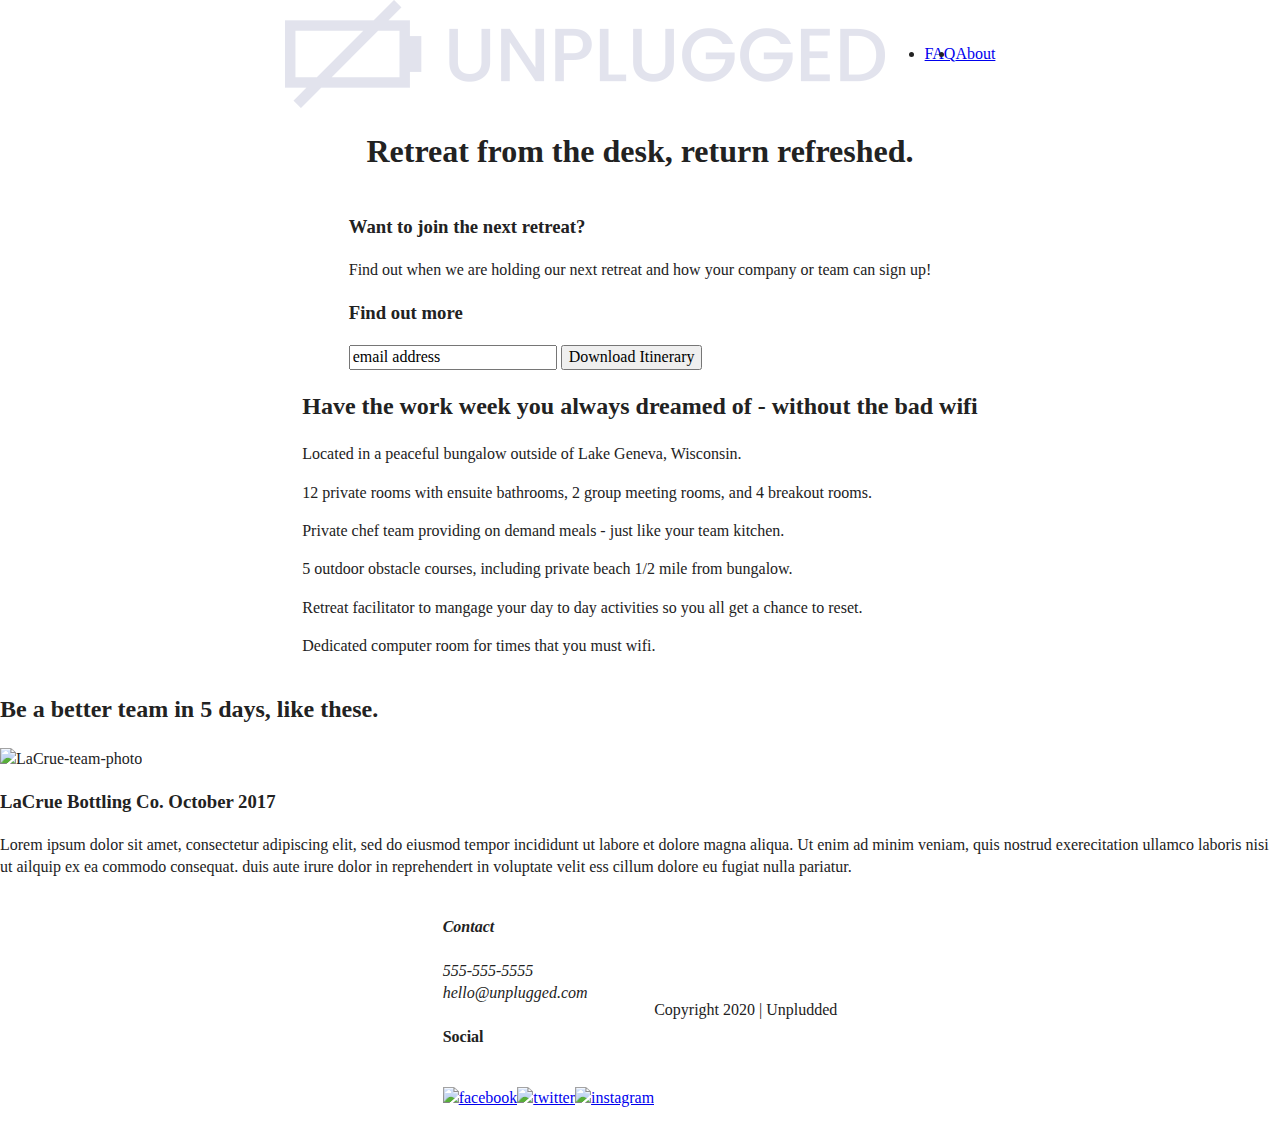
==== index.html @ 5feec51d "Added css layout for flexbox to all pages" ====
<!doctype html>
<html class="no-js" lang="">

<head>
  <meta charset="utf-8">
  <title>Unplugged</title>
  <meta name="description" content="">
  <meta name="viewport" content="width=device-width, initial-scale=1">

  <link rel="manifest" href="../site.webmanifest">
  <link rel="apple-touch-icon" href="../icon.png">
  <!-- Place favicon.ico in the root directory -->

  <link rel="stylesheet" href="./css/normalize.css">
  <link rel="stylesheet" href="./css/main.css">

  <meta name="theme-color" content="#fafafa">
</head>

<body>
  <!--[if IE]>
    <p class="browserupgrade">You are using an <strong>outdated</strong> browser. Please <a href="https://browsehappy.com/">upgrade your browser</a> to improve your experience and security.</p>
  <![endif]-->

  <!-- Add your site or application content here -->
  <script src="../js/vendor/modernizr-3.8.0.min.js"></script>
  <script src="https://code.jquery.com/jquery-3.4.1.min.js" integrity="sha256-CSXorXvZcTkaix6Yvo6HppcZGetbYMGWSFlBw8HfCJo=" crossorigin="anonymous"></script>
  <script>window.jQuery || document.write('<script src="../js/vendor/jquery-3.4.1.min.js"><\/script>')</script>
  <script src="../js/plugins.js"></script>
  <script src="../js/main.js"></script>

  <header>
    <div class="content-wrapper">
      <a href="#">
        <img src="./img/unpluggedlogo.png" alt="unplugged logo">
      </a>
      <div class="header-divider"></div>
      <nav>
        <ul>
          <li><a href="faq/index.html" target="_blank">FAQ</a></li>
          <li><a href="about/index.html" target="_blank">About</a></li>
        </ul>
      </nav>
    </div>
  </header>

  <main>
    <section class="hero-area">
      <div class="content-wrapper">
      <h1> Retreat from the desk, return refreshed.<h1>
      </div>
    </section>

    <aside>
      <div class="content-wrapper">
        <div class="form-description">
          <h3>Want to join the next retreat?</h3>
            <p>Find out when we are holding our next retreat and how your company or team can sign up!</p>
        </div>
        <div class="form">
          <h3>Find out more</h3>
          <input type="text" name="name" value="email address">
          <input type="button" value="Download Itinerary">
        </div>
      </div>
    </aside>

    <section class="features">
      <div class="content-wrapper">
        <h2>Have the work week you always dreamed of - without the bad wifi</h2>
        <div class="features-item">
          <article>
            <p class="fontawesome-icon"></p>
            <p class="features-item-description">Located in a peaceful bungalow outside of Lake Geneva, Wisconsin.</p>
          </article>
          <article>
            <p class="fontawesome-icon"></p>
            <p class="features-item-description">12 private rooms with ensuite bathrooms, 2 group meeting rooms, and 4 breakout rooms.</p>
          </article>
          <article>
            <p class="fontawesome-icon"></p>
            <p class="features-item-description">Private chef team providing on demand meals - just like your team kitchen.</p>
          </article>
          <article>
            <p class="fontawesome-icon"></p>
            <p class="features-item-description">5 outdoor obstacle courses, including private beach 1/2 mile from bungalow.</p>
          </article>
          <article>
            <p class="fontawesome-icon"></p>
            <p class="features-item-description">Retreat facilitator to mangage your day to day activities so you all get a chance to reset.</p>
          </article>
          <article>
            <p class="fontawesome-icon"></p>
            <p class="features-item-description">Dedicated computer room for times that you must wifi.</p>
          </article>
        </div>
      </div>
    </section>

    <section class="reviews">
      <div class="content-wrapper">
        <h2>Be a better team in 5 days, like these.</h2>
        <article>
          <div>
            <img src="" alt="LaCrue-team-photo"/>
            <h3>LaCrue Bottling Co. October 2017</h3>
              <p>Lorem ipsum dolor sit amet, consectetur adipiscing elit, sed do eiusmod tempor incididunt ut labore et dolore magna aliqua. Ut enim ad minim veniam, quis nostrud exerecitation ullamco laboris nisi ut ailquip ex ea commodo consequat. duis aute irure dolor in reprehendert in voluptate velit ess cillum dolore eu fugiat nulla pariatur.</p>
          </div>
        </article>
      </div>
    </section>
  </main> <!--mainwrapper -->

  <footer>
    <div class="content-wrapper">
        <div class="footer-content">
          <address class="contact">
            <h4>Contact</h4>
              <p>555-555-5555<br>
              hello@unplugged.com</p>
          </address>
            <div class="social">
              <h4>Social</h4>
                <div class="social-icons">
                    <p><a href="https://www.facebook.com/yoursite" target="_blank"><img src"" alt="facebook"/></a></p>
                    <p><a href="https://www.twitter.com/" target="_blank"><img src="" alt="twitter"/></a></p>
                    <p><a href="https://www.instagram.com/" target="_blank"><img src="" alt="instagram"/></a></p>
                </div>
            </div>
        </div> <!-- footer content ends -->
    </div> <!--footer content-wrapper ends-->

    <div class="copyright">
      <p>Copyright 2020 | Unpludded</p>
    </div>
  </footer>


  <!-- Google Analytics: change UA-XXXXX-Y to be your site's ID. -->
  <script>
    window.ga = function () { ga.q.push(arguments) }; ga.q = []; ga.l = +new Date;
    ga('create', 'UA-XXXXX-Y', 'auto'); ga('set','transport','beacon'); ga('send', 'pageview')
  </script>
  <script src="https://www.google-analytics.com/analytics.js" async></script>
</body>

</html>
---- css/main.css ----
/*! HTML5 Boilerplate v7.3.0 | MIT License | https://html5boilerplate.com/ */

/* main.css 2.0.0 | MIT License | https://github.com/h5bp/main.css#readme */
/*
 * What follows is the result of much research on cross-browser styling.
 * Credit left inline and big thanks to Nicolas Gallagher, Jonathan Neal,
 * Kroc Camen, and the H5BP dev community and team.
 */

/* ==========================================================================
   Base styles: opinionated defaults
   ========================================================================== */

html {
  color: #222;
  font-size: 1em;
  line-height: 1.4;
}

/*
 * Remove text-shadow in selection highlight:
 * https://twitter.com/miketaylr/status/12228805301
 *
 * Vendor-prefixed and regular ::selection selectors cannot be combined:
 * https://stackoverflow.com/a/16982510/7133471
 *
 * Customize the background color to match your design.
 */

::-moz-selection {
  background: #b3d4fc;
  text-shadow: none;
}

::selection {
  background: #b3d4fc;
  text-shadow: none;
}

/*
 * A better looking default horizontal rule
 */

hr {
  display: block;
  height: 1px;
  border: 0;
  border-top: 1px solid #ccc;
  margin: 1em 0;
  padding: 0;
}

/*
 * Remove the gap between audio, canvas, iframes,
 * images, videos and the bottom of their containers:
 * https://github.com/h5bp/html5-boilerplate/issues/440
 */

audio,
canvas,
iframe,
img,
svg,
video {
  vertical-align: middle;
}

/*
 * Remove default fieldset styles.
 */

fieldset {
  border: 0;
  margin: 0;
  padding: 0;
}

/*
 * Allow only vertical resizing of textareas.
 */

textarea {
  resize: vertical;
}

/* ==========================================================================
   Browser Upgrade Prompt
   ========================================================================== */

.browserupgrade {
  margin: 0.2em 0;
  background: #ccc;
  color: #000;
  padding: 0.2em 0;
}

/* ==========================================================================
   Author's custom styles
   ========================================================================== */
/* -------------------- Base Header - Footer Styles -------------------- */
header,
footer {
  display: flex;
  justify-content: center;
  align-items: center;
  flex-flow: row wrap;
}

header .content-wrapper {
  display: flex;
  justify-content: center;
  align-items: center;
  flex-flow: row wrap;
}

header nav {
  display: flex;
  justify-content: center;
  align-items: center;
  flex-flow: row wrap;
}

header nav ul {
  display: flex;
  justify-content: space-around;
}

footer .social-icons {
  display: flex;
  justify-content: space-around;
  align-items: center;
}

footer .social-icons p {
  display: flex;
  justify-content: center;
  align-items: center;
}

/* -------------------- Mobile - Main Styles -------------------- */

/* Hero Area */
.hero-area {
  display: flex;
  justify-content: center;
  flex-flow: row wrap;
}

/* Aside */
aside{
  display: flex;
  justify-content: center;
  align-items: center;
  flex-flow: row wrap;
}

/* Features */
.features {
  display: flex;
  justify-content: center;
  flex-flow: row wrap;
}

.features .fetures-item {
  display: flex;
  justify-content: center;
  align-items: center;
  flex-flow: row wrap;
}

/* Reviews */
.reviews {
  display: flex;
  justify-content: center;
  flex-flow: row wrap;
}

/*------------------ About Page ------------------*/
.mission {
  display: flex;
  justify-content: center;
  align-items: center;
  flex-flow: row wrap;
}

.contact-section {
  display: flex;
  justify-content: center;
  align-items: center;
  flex-flow: row wrap;
}

/*-------------------- FAQ ------------------------*/
.faq {
  display: flex;
  justify-content: center;
  align-items: center;
  flex-flow: row wrap;
}

.faq .content-wrapper{
  display: flex;
  justify-content: center;
  align-items: center;
  flex-flow: row wrap;
}


/* ==========================================================================
   Helper classes
   ========================================================================== */

/*
 * Hide visually and from screen readers
 */

.hidden {
  display: none !important;
}

/*
* Hide only visually, but have it available for screen readers:
* https://snook.ca/archives/html_and_css/hiding-content-for-accessibility
*
* 1. For long content, line feeds are not interpreted as spaces and small width
*    causes content to wrap 1 word per line:
*    https://medium.com/@jessebeach/beware-smushed-off-screen-accessible-text-5952a4c2cbfe
*/

.sr-only {
  border: 0;
  clip: rect(0, 0, 0, 0);
  height: 1px;
  margin: -1px;
  overflow: hidden;
  padding: 0;
  position: absolute;
  white-space: nowrap;
  width: 1px;
  /* 1 */
}

/*
* Extends the .sr-only class to allow the element
* to be focusable when navigated to via the keyboard:
* https://www.drupal.org/node/897638
*/

.sr-only.focusable:active,
.sr-only.focusable:focus {
  clip: auto;
  height: auto;
  margin: 0;
  overflow: visible;
  position: static;
  white-space: inherit;
  width: auto;
}

/*
* Hide visually and from screen readers, but maintain layout
*/

.invisible {
  visibility: hidden;
}

/*
* Clearfix: contain floats
*
* For modern browsers
* 1. The space content is one way to avoid an Opera bug when the
*    `contenteditable` attribute is included anywhere else in the document.
*    Otherwise it causes space to appear at the top and bottom of elements
*    that receive the `clearfix` class.
* 2. The use of `table` rather than `block` is only necessary if using
*    `:before` to contain the top-margins of child elements.
*/

.clearfix:before,
.clearfix:after {
  content: " ";
  /* 1 */
  display: table;
  /* 2 */
}

.clearfix:after {
  clear: both;
}

/* ==========================================================================
   EXAMPLE Media Queries for Responsive Design.
   These examples override the primary ('mobile first') styles.
   Modify as content requires.
   ========================================================================== */

@media only screen and (min-width: 35em) {
  /* Style adjustments for viewports that meet the condition */
}

@media print,
  (-webkit-min-device-pixel-ratio: 1.25),
  (min-resolution: 1.25dppx),
  (min-resolution: 120dpi) {
  /* Style adjustments for high resolution devices */
}

/* ==========================================================================
   Print styles.
   Inlined to avoid the additional HTTP request:
   https://www.phpied.com/delay-loading-your-print-css/
   ========================================================================== */

@media print {
  *,
  *:before,
  *:after {
    background: transparent !important;
    color: #000 !important;
    /* Black prints faster */
    box-shadow: none !important;
    text-shadow: none !important;
  }
  a,
  a:visited {
    text-decoration: underline;
  }
  a[href]:after {
    content: " (" attr(href) ")";
  }
  abbr[title]:after {
    content: " (" attr(title) ")";
  }
  /*
     * Don't show links that are fragment identifiers,
     * or use the `javascript:` pseudo protocol
     */
  a[href^="#"]:after,
  a[href^="javascript:"]:after {
    content: "";
  }
  pre {
    white-space: pre-wrap !important;
  }
  pre,
  blockquote {
    border: 1px solid #999;
    page-break-inside: avoid;
  }
  /*
     * Printing Tables:
     * https://web.archive.org/web/20180815150934/http://css-discuss.incutio.com/wiki/Printing_Tables
     */
  thead {
    display: table-header-group;
  }
  tr,
  img {
    page-break-inside: avoid;
  }
  p,
  h2,
  h3 {
    orphans: 3;
    widows: 3;
  }
  h2,
  h3 {
    page-break-after: avoid;
  }
}
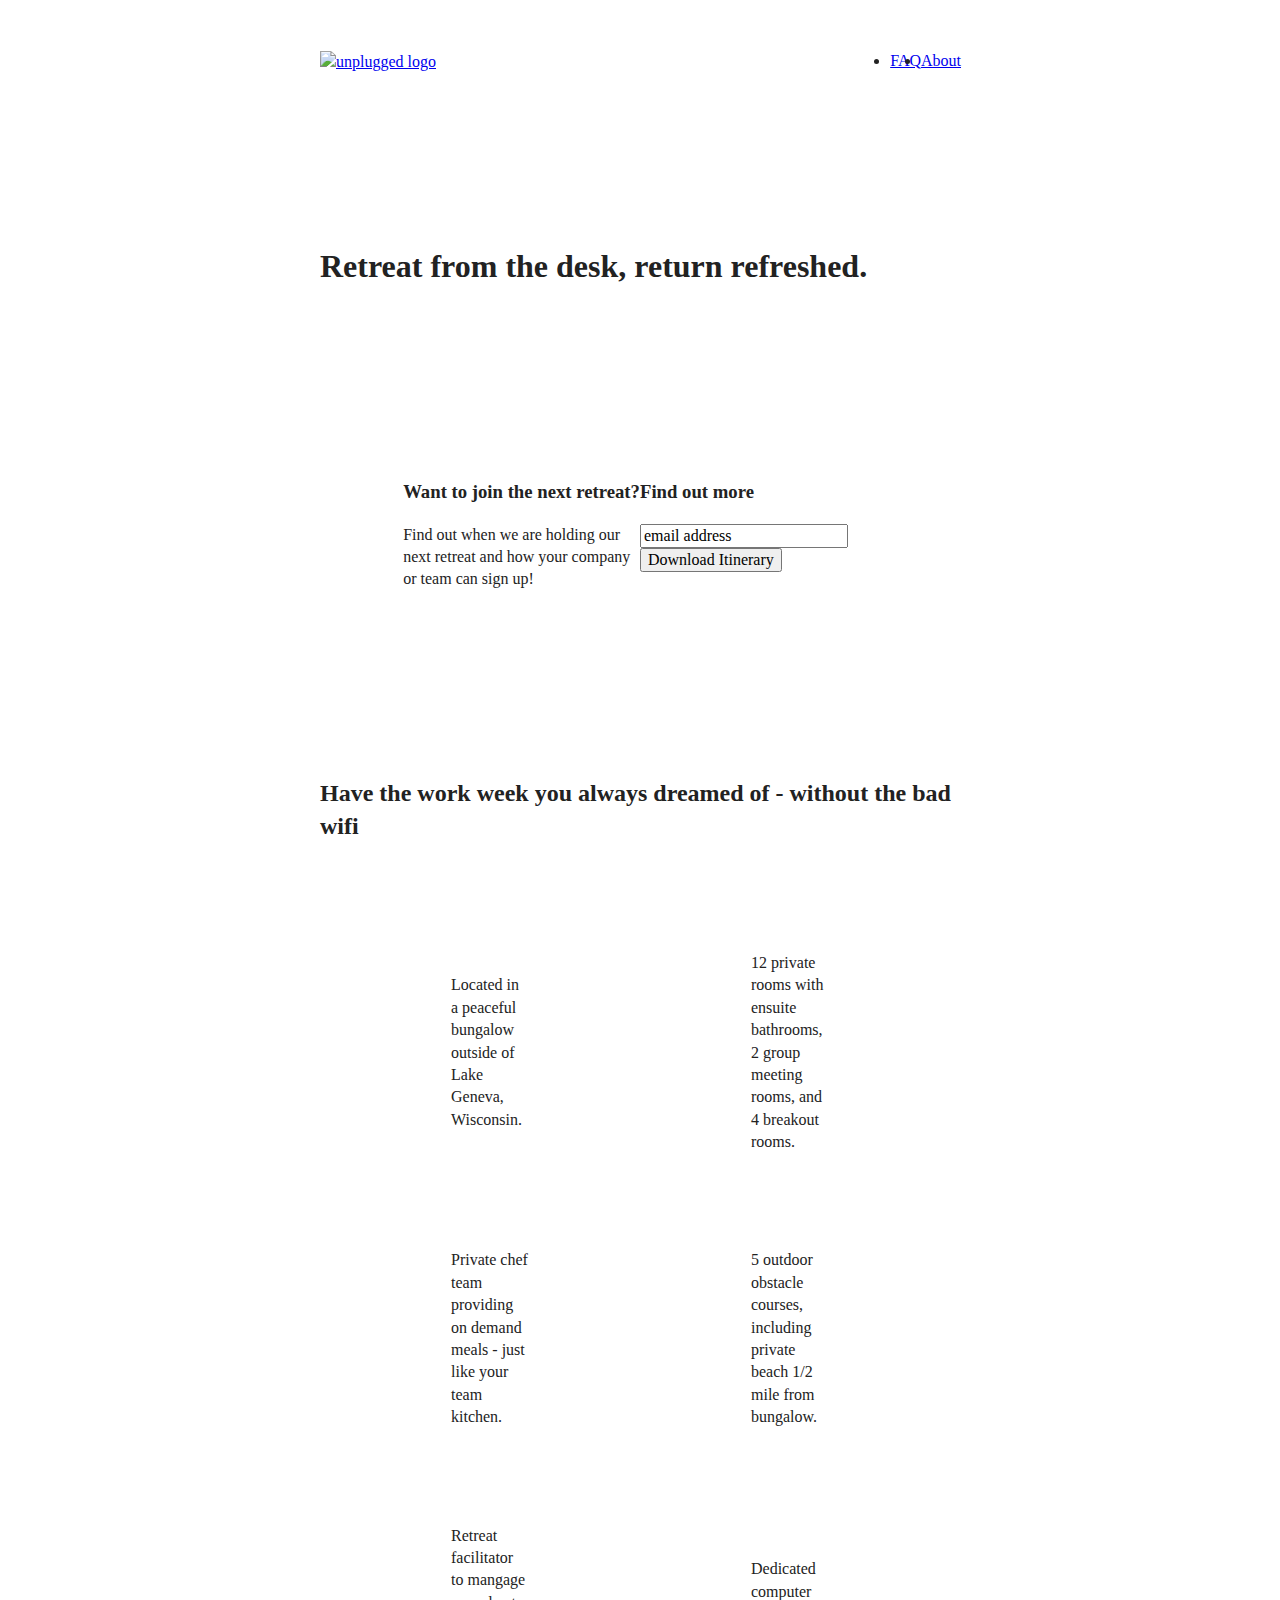
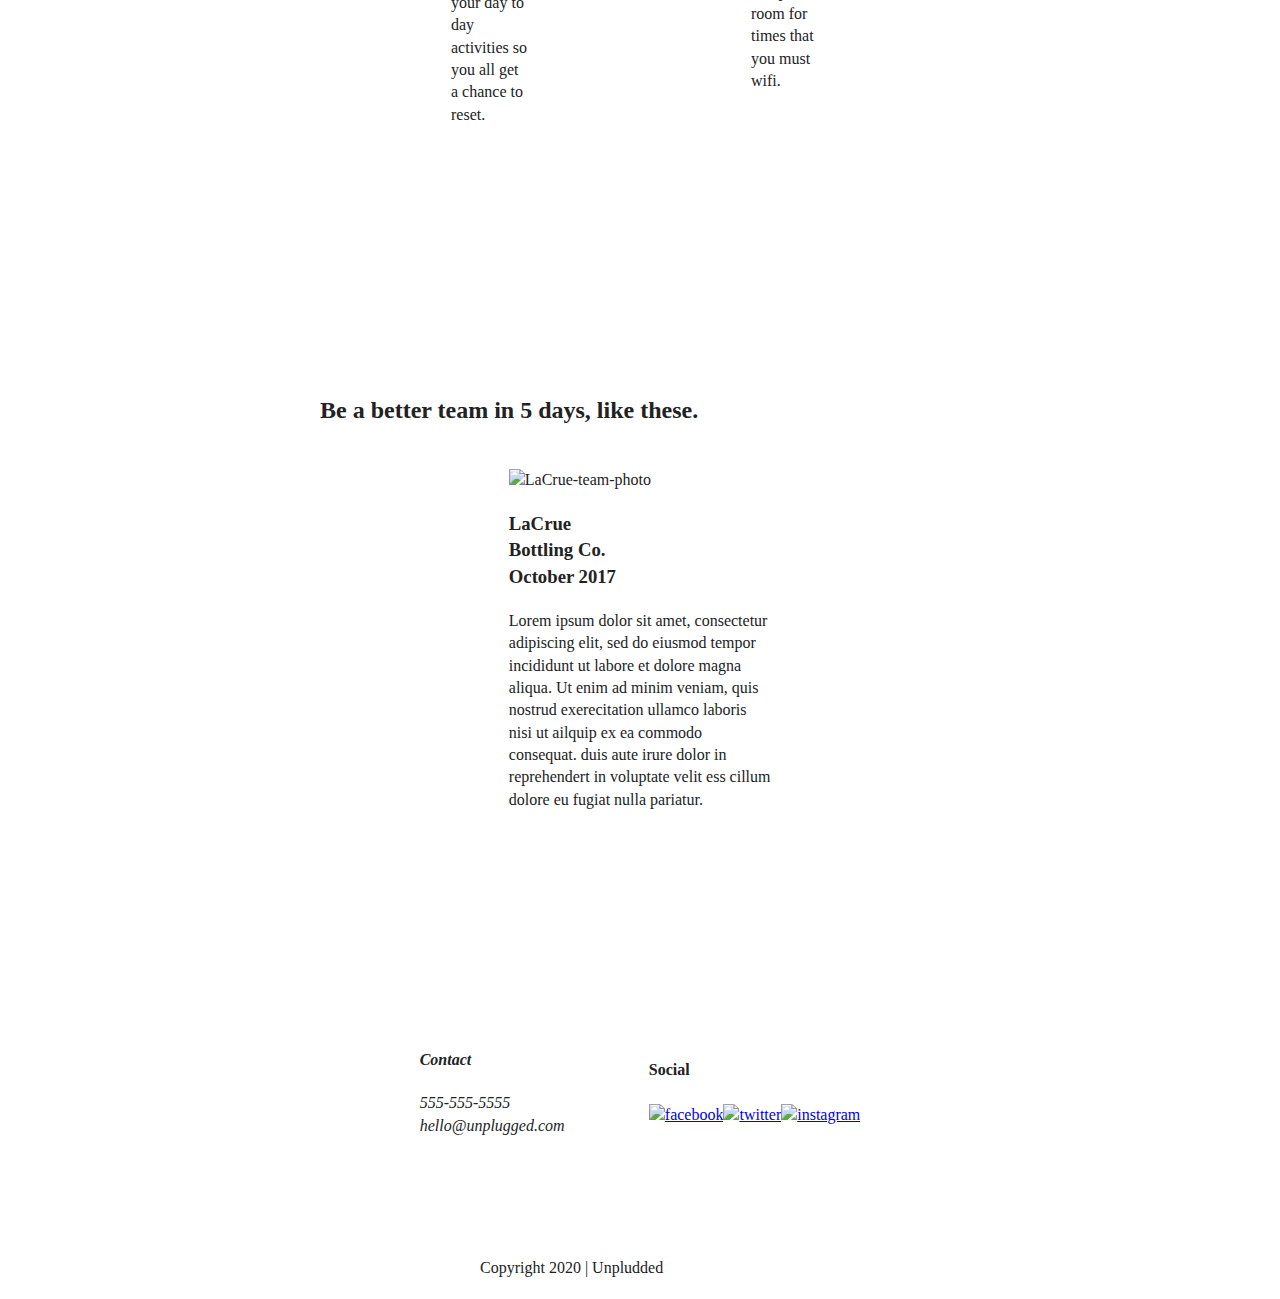
==== commit 3474e6cf: "Added breakpoints for tablets" ====
--- a/index.html
+++ b/index.html
@@ -32,7 +32,7 @@
   <header>
     <div class="content-wrapper">
       <a href="#">
-        <img src="./img/unpluggedlogo.png" alt="unplugged logo">
+        <img src="" alt="unplugged logo">
       </a>
       <div class="header-divider"></div>
       <nav>
--- a/css/main.css
+++ b/css/main.css
@@ -97,7 +97,14 @@
 /* ==========================================================================
    Author's custom styles
    ========================================================================== */
+.content-wrapper {
+  width: 90%;
+  margin: 50px 0;
+}
+
+
 /* -------------------- Base Header - Footer Styles -------------------- */
+
 header,
 footer {
   display: flex;
@@ -106,11 +113,21 @@
   flex-flow: row wrap;
 }
 
+header{
+  padding: 15px 0;
+}
+
 header .content-wrapper {
   display: flex;
   justify-content: center;
   align-items: center;
   flex-flow: row wrap;
+  margin: 0;
+}
+
+.header-divider {
+  width: 100%;
+  height: 1px;
 }
 
 header nav {
@@ -118,13 +135,32 @@
   justify-content: center;
   align-items: center;
   flex-flow: row wrap;
+  width: 60%;
+  padding:19px 0 19px 0;
 }
 
 header nav ul {
   display: flex;
   justify-content: space-around;
-}
-
+  width: 100%;
+}
+
+footer {
+  flex-direction: column;
+}
+
+footer p {
+  margin: 0;
+}
+
+footer .content-wrapper{
+  width: 55%;
+  margin: 50px 0;
+}
+
+footer .contact{
+  margin-bottom: 50px;
+}
 footer .social-icons {
   display: flex;
   justify-content: space-around;
@@ -133,8 +169,12 @@
 
 footer .social-icons p {
   display: flex;
-  justify-content: center;
-  align-items: center;
+  justify-content: space-around;
+  align-items: center;
+}
+
+footer .copyright {
+  margin: 20px 0;
 }
 
 /* -------------------- Mobile - Main Styles -------------------- */
@@ -161,11 +201,24 @@
   flex-flow: row wrap;
 }
 
-.features .fetures-item {
-  display: flex;
-  justify-content: center;
-  align-items: center;
-  flex-flow: row wrap;
+.features h2{
+  margin-bottom: 60px;
+}
+
+.features article {
+  width: 85%;
+  margin: 48px 0;
+}
+
+.features .features-item {
+  display: flex;
+  justify-content: center;
+  align-items: center;
+  flex-flow: row wrap;
+}
+
+.features p {
+  margin: 0;
 }
 
 /* Reviews */
@@ -175,6 +228,15 @@
   flex-flow: row wrap;
 }
 
+.reviews h2 {
+  margin-bottom: 40px;
+}
+
+.reviews h3 {
+  width: 47%;
+  margin: 20px 0;
+}
+
 /*------------------ About Page ------------------*/
 .mission {
   display: flex;
@@ -183,11 +245,19 @@
   flex-flow: row wrap;
 }
 
+.mission h2{
+  padding: 50px 0;
+}
+
 .contact-section {
   display: flex;
   justify-content: center;
   align-items: center;
   flex-flow: row wrap;
+}
+
+.contact-section h2{
+  padding: 50px 0;
 }
 
 /*-------------------- FAQ ------------------------*/
@@ -198,11 +268,16 @@
   flex-flow: row wrap;
 }
 
+.faq h2 {
+  padding: 50px 0;
+}
+
 .faq .content-wrapper{
   display: flex;
   justify-content: center;
   align-items: center;
   flex-flow: row wrap;
+  margin: 50px 0;
 }
 
 
@@ -294,17 +369,138 @@
    These examples override the primary ('mobile first') styles.
    Modify as content requires.
    ========================================================================== */
-
-@media only screen and (min-width: 35em) {
-  /* Style adjustments for viewports that meet the condition */
-}
-
-@media print,
-  (-webkit-min-device-pixel-ratio: 1.25),
-  (min-resolution: 1.25dppx),
-  (min-resolution: 120dpi) {
-  /* Style adjustments for high resolution devices */
-}
+@media only screen and (min-width: 768px) {
+/* General styles */
+  .content-wrapper {
+      max-width: 640px;
+      margin: 100px 0;
+  }
+
+/* Header */
+
+  header {
+    display: flex;
+    justify-content: center;
+  }
+
+  header .content-wrapper {
+    width:100%;
+    display: flex;
+    justify-content: space-between;
+  }
+
+  header nav {
+    width: 17%
+  }
+
+  header nav ul {
+    display: flex;
+    justify-content: space-around;
+  }
+
+  .header-divider {
+    display: none;
+  }
+
+/* Hero Area */
+
+/* Aside */
+  aside .content-wrapper {
+    margin: 50px 0;
+    display: flex;
+    justify-content: center;
+    flex-flow: row wrap;
+  }
+
+  aside .content-wrapper .form-description,
+  aside .content-wrapper .form {
+      width: 37%;
+      margin: 0;
+  }
+
+/* Features */
+
+  .features article {
+    display: flex;
+    justify-content: space-between;
+    align-items: center;
+    flex-flow: column wrap;
+    flex-basis: 300px;
+  }
+
+  .features .features-item-description {
+    width: 26%;
+  }
+
+/* Reviews */
+  .reviews article {
+    display: flex;
+    justify-content: center;
+  }
+
+  .reviews article div {
+    width:41%;
+  }
+/* About */
+.mission-content {
+    display: flex;
+    justify-content: space-between;
+    align-items: center;
+  }
+
+.mission-content p {
+    width:420px;
+  }
+
+.contact-section .content-wrapper h2 {
+    width:500px;
+  }
+
+.contact-content {
+    display:flex;
+    justify-content:space-between;
+    align-items: center;
+  }
+
+/* FAQ */
+.faq .content-wrapper {
+    justify-content: space-between;
+  }
+
+.faq-content {
+    flex-basis: 40%;
+  }
+
+.faq h2 {
+    width: 100%;
+  }
+
+
+/* Footer */
+  footer .content-wrapper {
+    width: 41%;
+    margin: 100px 0;
+  }
+
+  .footer-content {
+    display: flex;
+    justify-content:space-around;
+    align-items: center;
+  }
+
+  footer .contact {
+    margin-bottom: 0;
+  }
+
+  footer .copyright {
+      width:25%;
+  }
+}
+
+  @media only screen and (min-width: 1200px) {
+  /*Desktop styles here*/
+  }
+
 
 /* ==========================================================================
    Print styles.
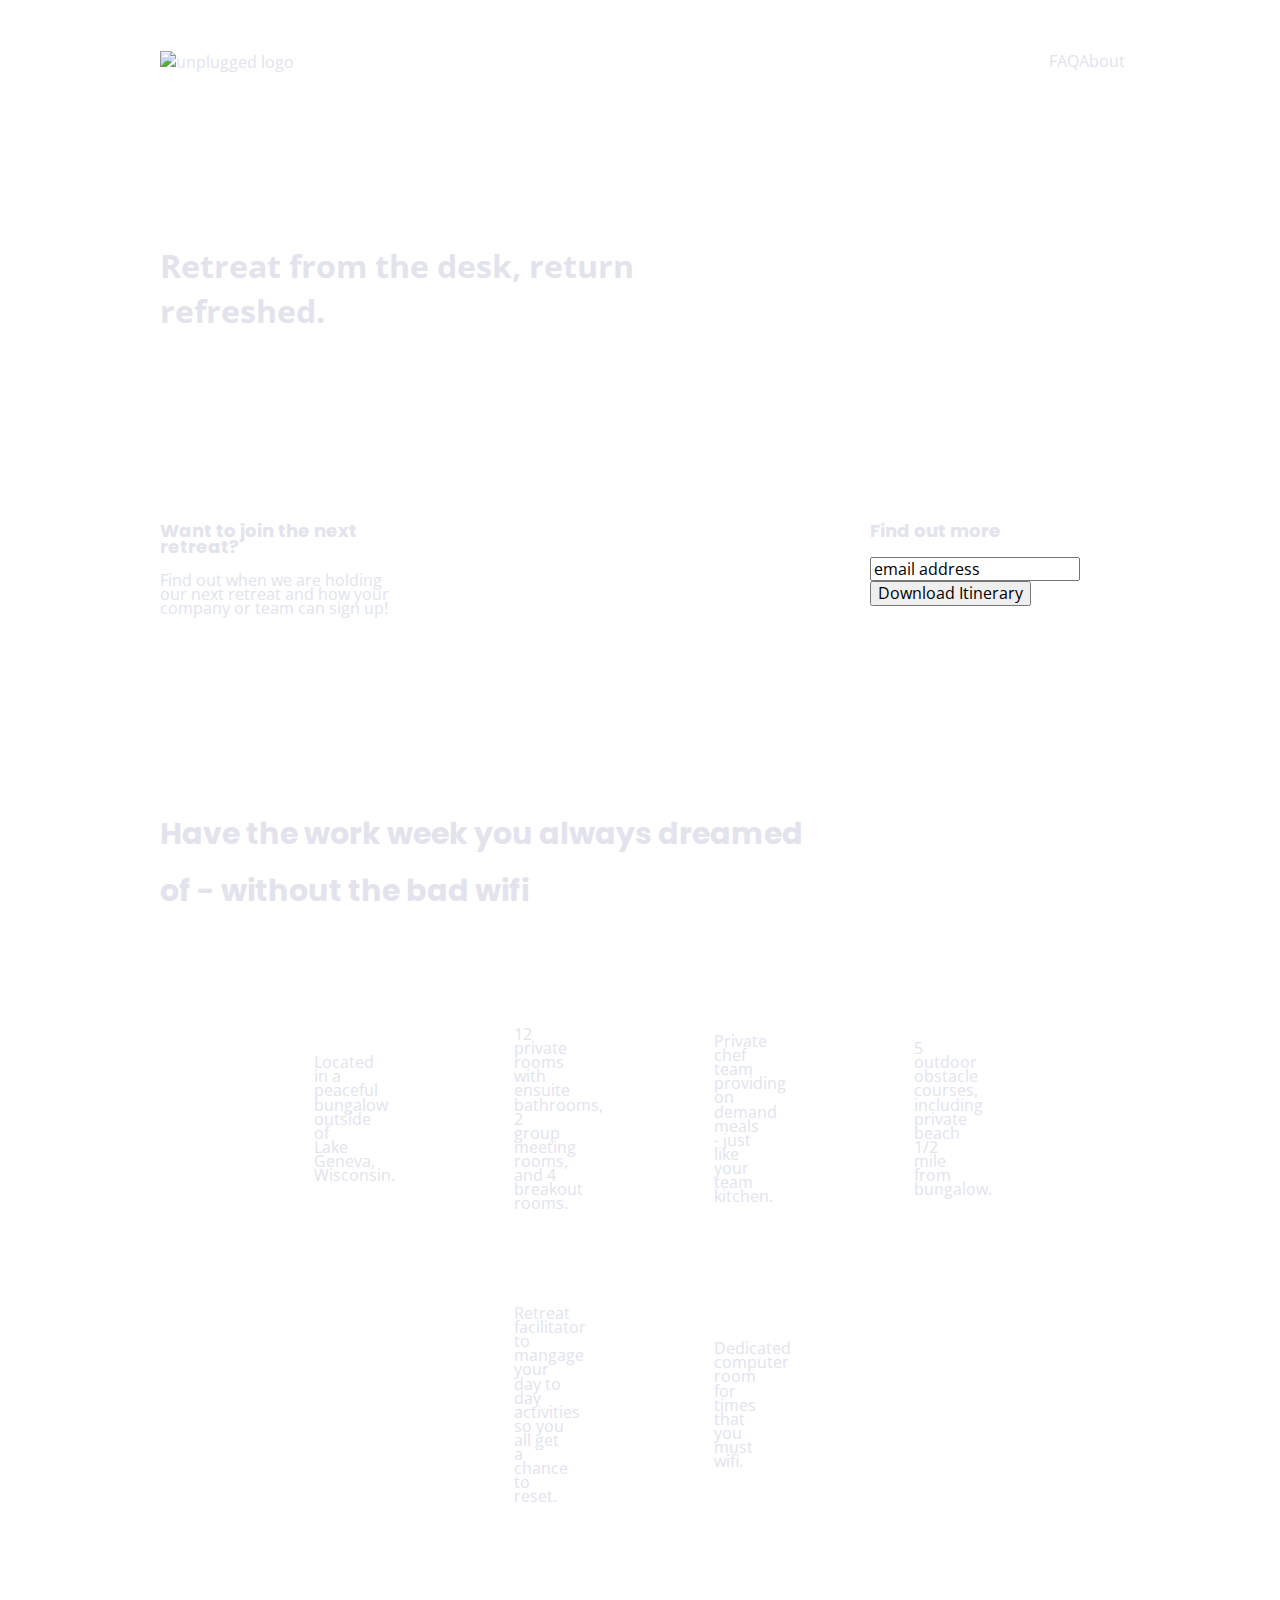
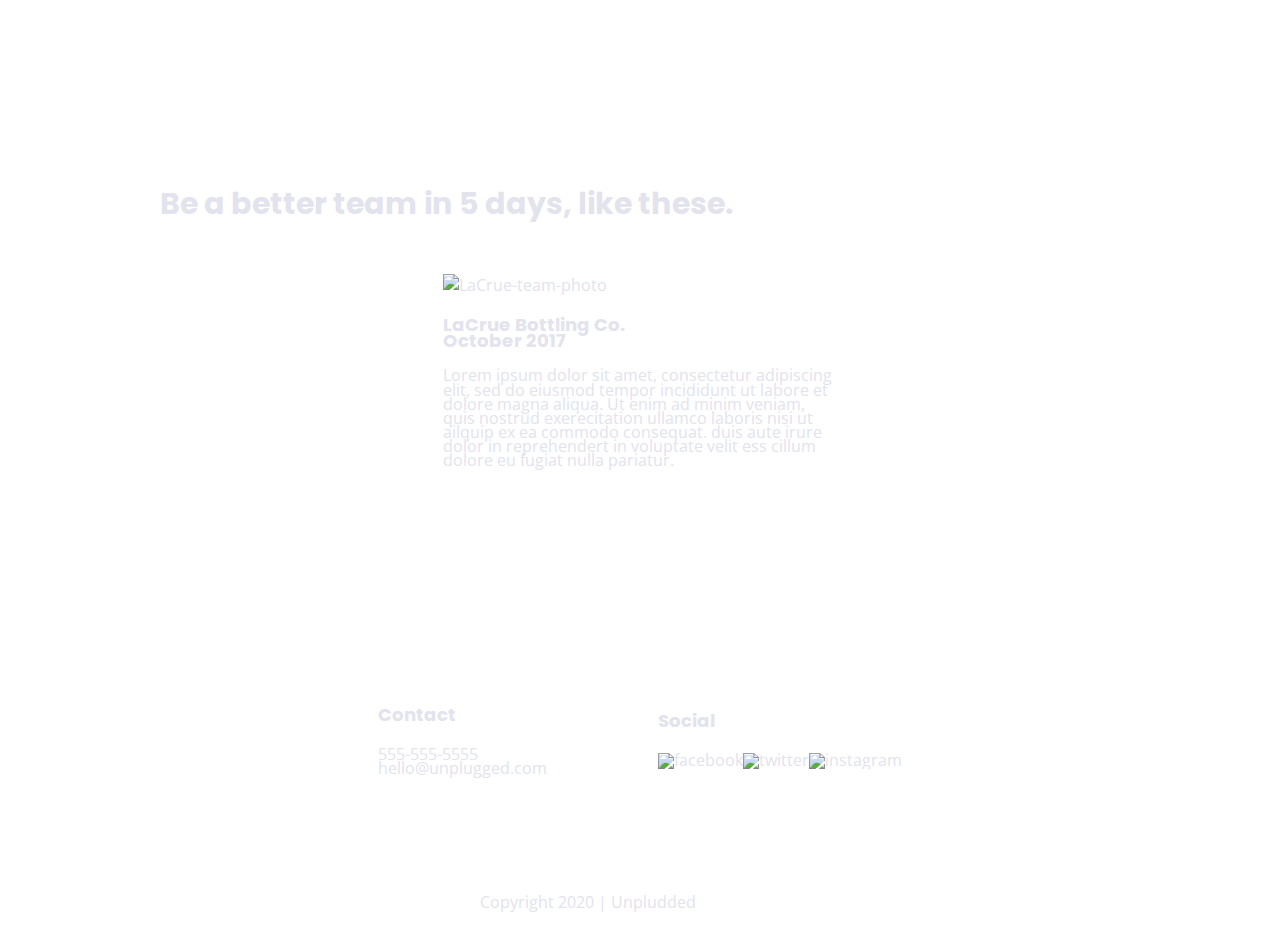
==== commit 9533761c: "Added text styles" ====
--- a/index.html
+++ b/index.html
@@ -13,6 +13,8 @@
 
   <link rel="stylesheet" href="./css/normalize.css">
   <link rel="stylesheet" href="./css/main.css">
+  <!--Google Fonts-->
+  <link href="https://fonts.googleapis.com/css?family=Open+Sans:400,700|Poppins:500,700" rel="stylesheet">
 
   <meta name="theme-color" content="#fafafa">
 </head>
--- a/css/main.css
+++ b/css/main.css
@@ -97,6 +97,57 @@
 /* ==========================================================================
    Author's custom styles
    ========================================================================== */
+/* General Styles */
+
+html {
+  font-family: 'Poppins', sans-serif;
+  color: #e2e3ed;
+}
+
+body {
+  font-family: 'Open Sans', sans-serif;
+  font-size: 1em;
+}
+
+ul,
+ol {
+  list-style-type: none;
+}
+
+a {
+  color: #e2e3ed;
+  text-decoration: none;
+}
+
+h2 {
+  font-family: 'Poppins', sans-serif;
+  font-size: 1.88em;
+  line-height: 1.88em;
+}
+
+h3,
+h4 {
+  font-family: 'Poppins', sans-serif;
+  font-size: 1.13em;
+  line-height: 0.88em;
+}
+
+p {
+  line-height: 0.88em;
+}
+
+img {
+
+}
+
+figure {
+
+}
+
+address {
+font-style: normal;
+}
+
 .content-wrapper {
   width: 90%;
   margin: 50px 0;
@@ -390,12 +441,12 @@
   }
 
   header nav {
-    width: 17%
+    width: 17%;
   }
 
   header nav ul {
     display: flex;
-    justify-content: space-around;
+    justify-content: space-between;
   }
 
   .header-divider {
@@ -484,7 +535,7 @@
 
   .footer-content {
     display: flex;
-    justify-content:space-around;
+    justify-content:space-between;
     align-items: center;
   }
 
@@ -497,9 +548,68 @@
   }
 }
 
-  @media only screen and (min-width: 1200px) {
-  /*Desktop styles here*/
-  }
+@media only screen and (min-width: 1200px) {
+  .content-wrapper {
+    max-width: 960px;
+  }
+
+/*header*/
+  header nav {
+    width: 11%;
+  }
+
+/*hero area*/
+  .hero-area h1 {
+    width: 55%;
+  }
+
+/*aside*/
+  aside .content-wrapper{
+    justify-content: space-between;
+  }
+
+  aside .content-wrapper .form-description,
+  aside .content-wrapper .form {
+    width: 26%;
+  }
+/*Features*/
+  .features h2 {
+    width: 70%;
+  }
+
+  .features article{
+    flex-basis: 200px;
+  }
+
+/* Reviews */
+  .reviews article {
+    display: flex;
+    justify-content: center;
+    flex-flow: row wrap;
+    flex-basis: 415px;
+  }
+
+    .reviews article div {
+      width:41%;
+    }
+/*about page*/
+  .mission h2,
+  .contact-section .content-wrapper {
+    width: 80%;
+    }
+  .contact-section .content-wrapper{
+    margin-bottom: 95px;
+  }
+
+/*FAQ Page*/
+.faq h2 {
+  width:100%;
+}
+
+.faq-content {
+  flex-basis:435px;
+}
+
 
 
 /* ==========================================================================
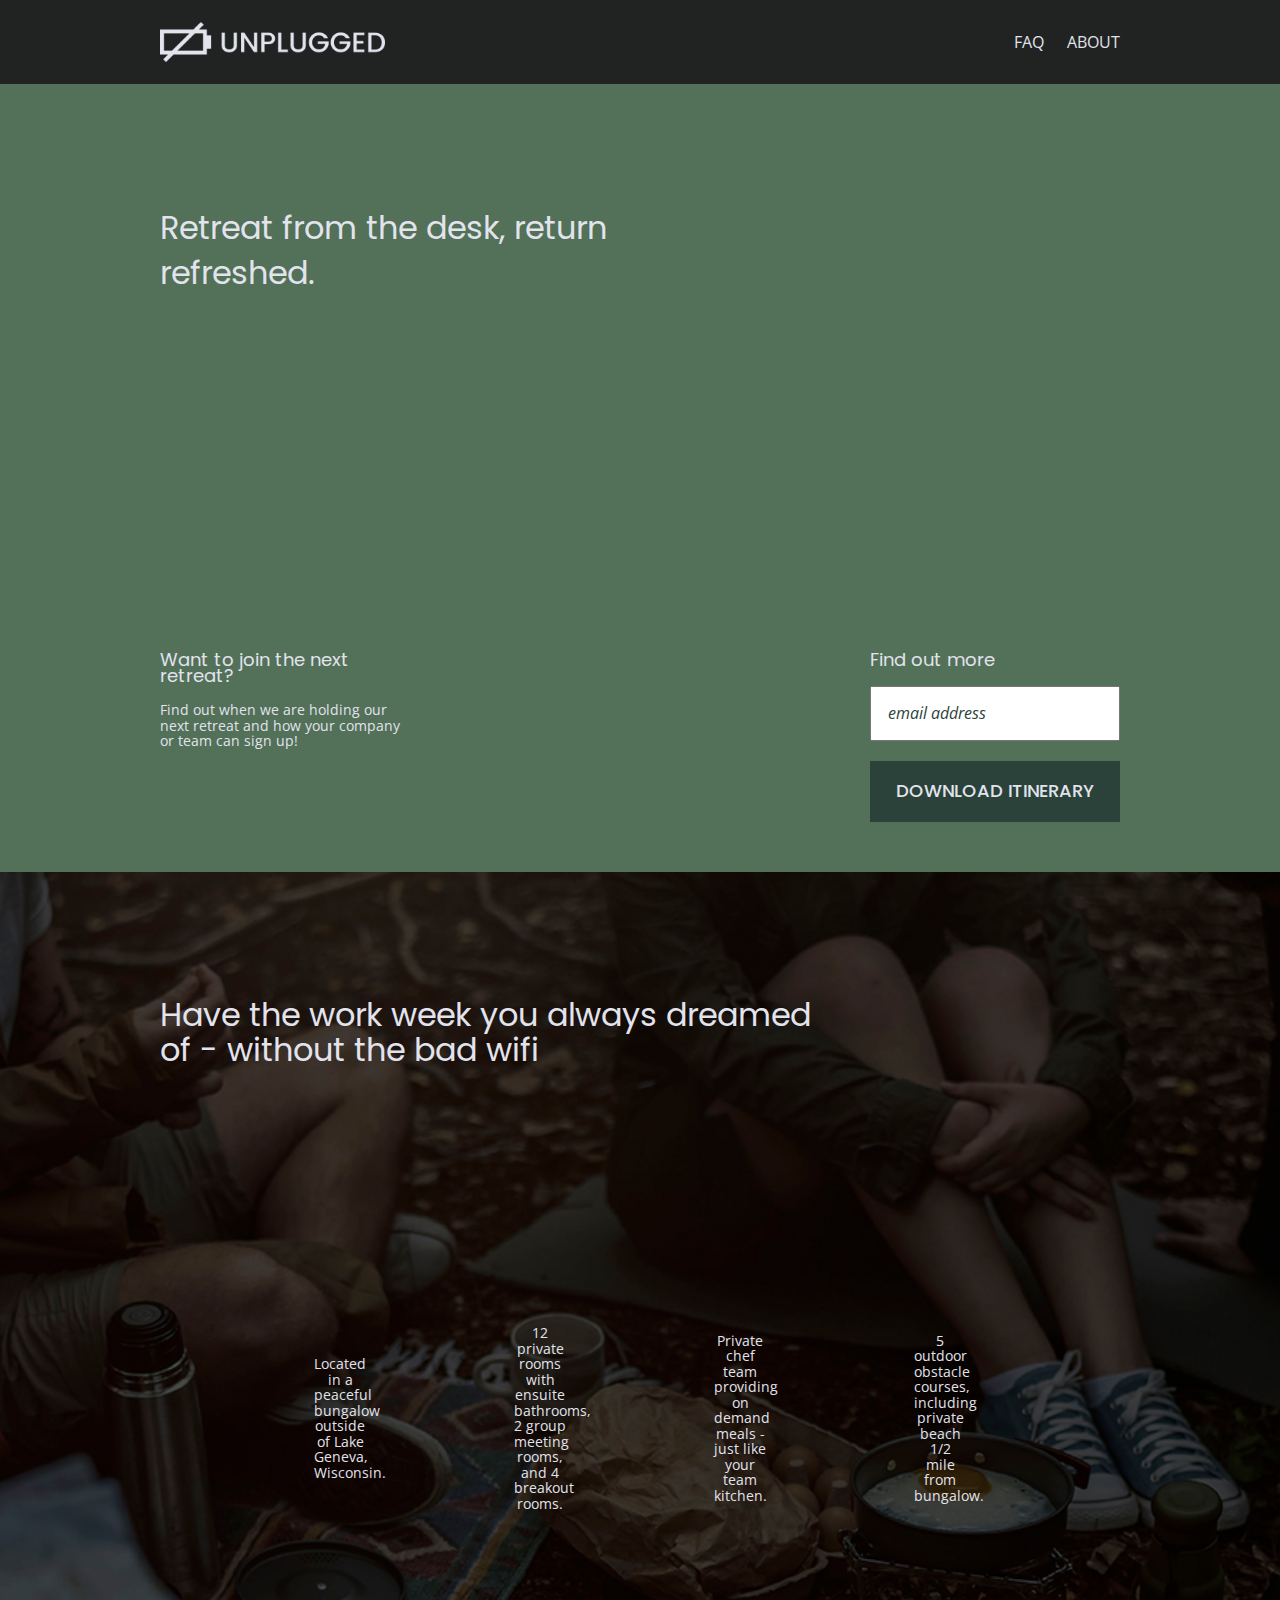
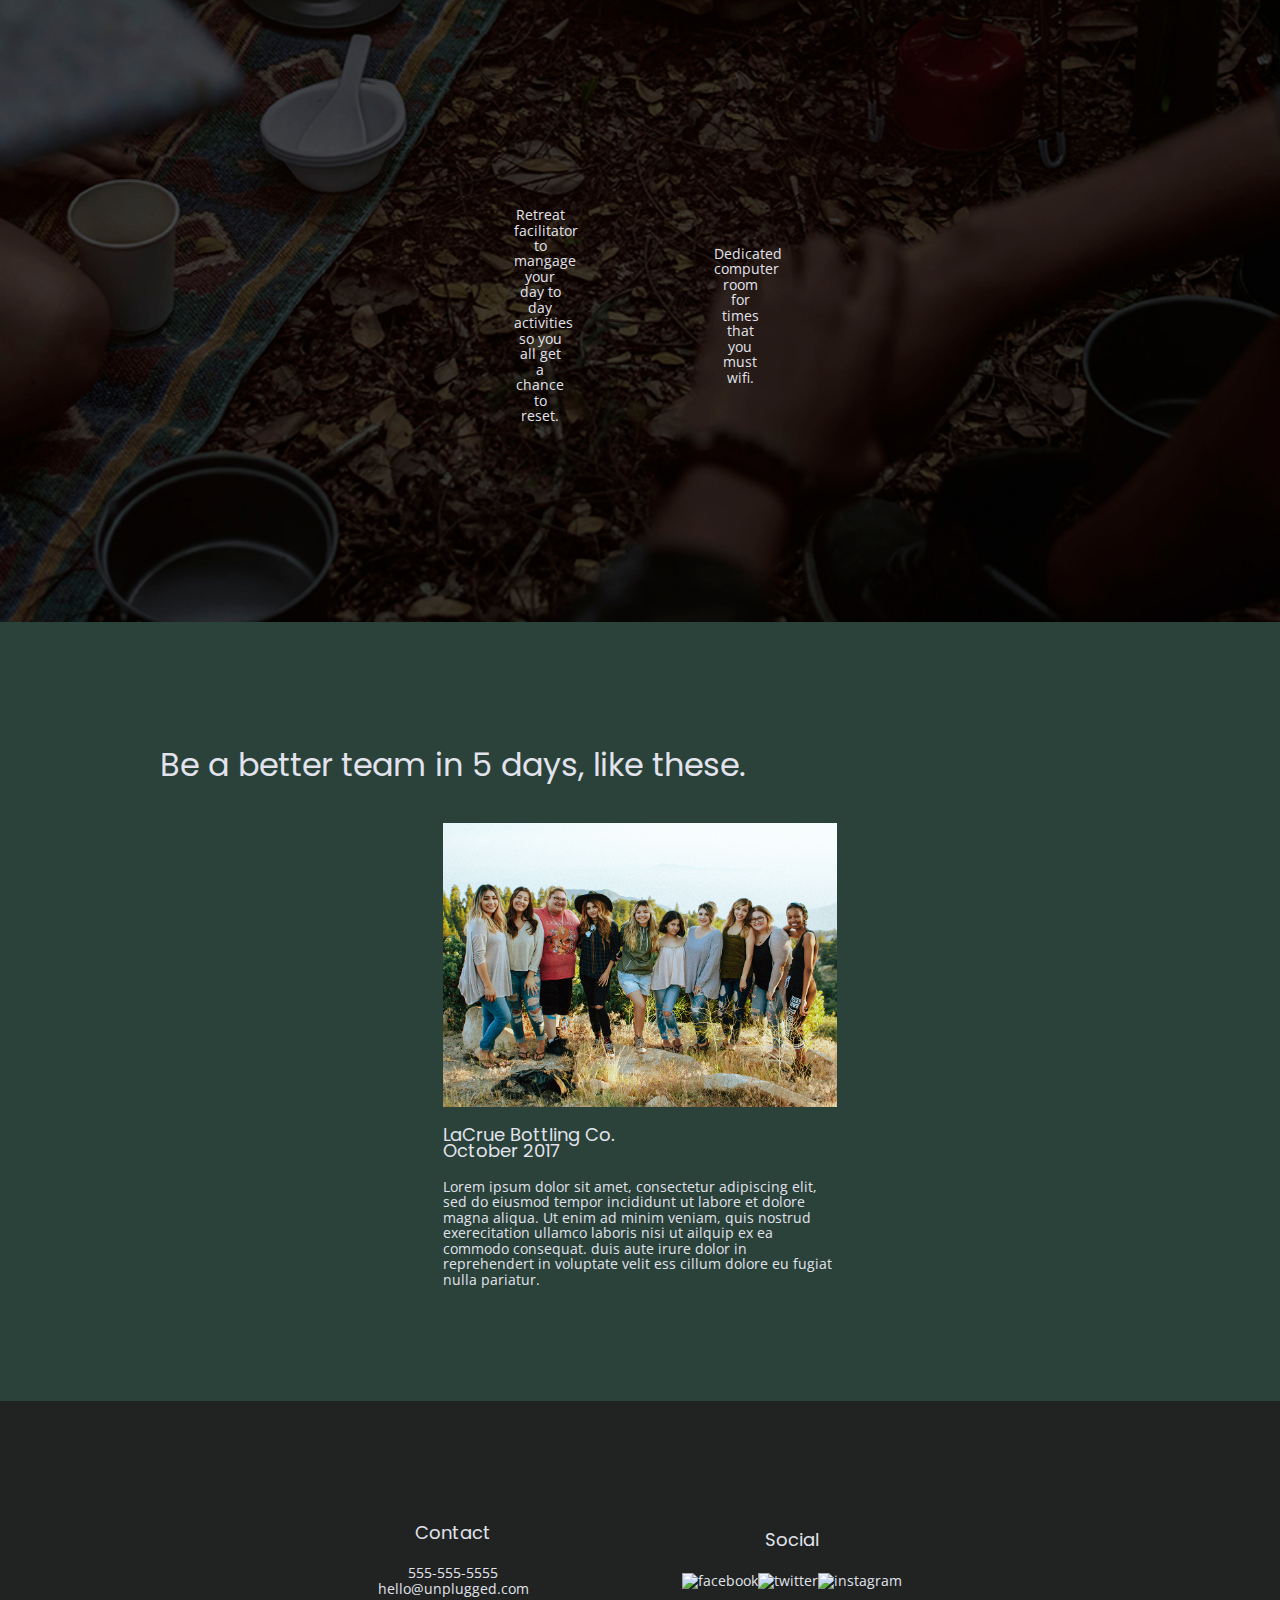
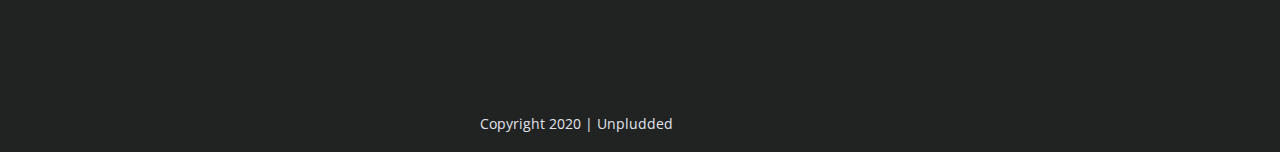
==== commit 5715f14e: "Codded img to website" ====
--- a/index.html
+++ b/index.html
@@ -33,9 +33,12 @@
 
   <header>
     <div class="content-wrapper">
-      <a href="#">
-        <img src="" alt="unplugged logo">
-      </a>
+      <figure>
+        <a href="">
+             <img src="./img/unpluggedlogo.png" alt="Unplugged Logo">
+        </a>
+      </figure>
+
       <div class="header-divider"></div>
       <nav>
         <ul>
@@ -104,8 +107,13 @@
         <h2>Be a better team in 5 days, like these.</h2>
         <article>
           <div>
-            <img src="" alt="LaCrue-team-photo"/>
-            <h3>LaCrue Bottling Co. October 2017</h3>
+            <figure>
+              <a href="">
+                <img src="./img/review-img.jpg" alt="LaCrue Team Image">
+              </a>
+            </figure>
+            <h3>LaCrue Bottling Co.<br>
+              October 2017</h3>
               <p>Lorem ipsum dolor sit amet, consectetur adipiscing elit, sed do eiusmod tempor incididunt ut labore et dolore magna aliqua. Ut enim ad minim veniam, quis nostrud exerecitation ullamco laboris nisi ut ailquip ex ea commodo consequat. duis aute irure dolor in reprehendert in voluptate velit ess cillum dolore eu fugiat nulla pariatur.</p>
           </div>
         </article>
--- a/css/main.css
+++ b/css/main.css
@@ -121,8 +121,8 @@
 
 h2 {
   font-family: 'Poppins', sans-serif;
-  font-size: 1.88em;
-  line-height: 1.88em;
+  font-size: 2em;
+  line-height: 1.08em;
 }
 
 h3,
@@ -130,22 +130,25 @@
   font-family: 'Poppins', sans-serif;
   font-size: 1.13em;
   line-height: 0.88em;
+  font-weight: normal;
 }
 
 p {
-  line-height: 0.88em;
+  font-size: 0.88em;
+  line-height: 1.1em;
+  color: #e2e3ed;
 }
 
 img {
-
+  width: 100%;
 }
 
 figure {
-
+  margin:0;
 }
 
 address {
-font-style: normal;
+  font-style: normal;
 }
 
 .content-wrapper {
@@ -162,6 +165,7 @@
   justify-content: center;
   align-items: center;
   flex-flow: row wrap;
+  background-color:#202322;
 }
 
 header{
@@ -174,6 +178,10 @@
   align-items: center;
   flex-flow: row wrap;
   margin: 0;
+}
+
+header figure{
+  width: 225px;
 }
 
 .header-divider {
@@ -187,13 +195,14 @@
   align-items: center;
   flex-flow: row wrap;
   width: 60%;
-  padding:19px 0 19px 0;
 }
 
 header nav ul {
   display: flex;
   justify-content: space-around;
   width: 100%;
+  padding: 0px;
+  text-transform: uppercase;
 }
 
 footer {
@@ -207,6 +216,7 @@
 footer .content-wrapper{
   width: 55%;
   margin: 50px 0;
+  text-align: center;
 }
 
 footer .contact{
@@ -235,6 +245,15 @@
   display: flex;
   justify-content: center;
   flex-flow: row wrap;
+  background: url(../img/hero-img.jpg)no-repeat center #527158;
+  background-size: cover;
+  min-height: 500px;
+}
+
+.hero-area h1 {
+  text-align: left;
+  font-family: 'Poppins', sans-serif;
+  font-weight: normal;
 }
 
 /* Aside */
@@ -243,6 +262,7 @@
   justify-content: center;
   align-items: center;
   flex-flow: row wrap;
+  background-color: #527158;
 }
 
 /* Features */
@@ -250,10 +270,15 @@
   display: flex;
   justify-content: center;
   flex-flow: row wrap;
+  background: url('../img/features.jpg') center no-repeat #527158;
+  background-size: cover;
 }
 
 .features h2{
   margin-bottom: 60px;
+  font-family: 'Poppins', sans-serif;
+  font-weight: normal;
+  text-align: left;
 }
 
 .features article {
@@ -269,7 +294,8 @@
 }
 
 .features p {
-  margin: 0;
+  margin: 50px;
+  text-align: center;
 }
 
 /* Reviews */
@@ -277,14 +303,18 @@
   display: flex;
   justify-content: center;
   flex-flow: row wrap;
+  background-color: #2a423a;
 }
 
 .reviews h2 {
   margin-bottom: 40px;
+  font-family: 'Poppins', sans-serif;
+  font-weight: normal;
+  text-align: left;
 }
 
 .reviews h3 {
-  width: 47%;
+  width: 50%;
   margin: 20px 0;
 }
 
@@ -294,10 +324,19 @@
   justify-content: center;
   align-items: center;
   flex-flow: row wrap;
+  background-color: #527158;
+}
+
+.mission .content-wrapper {
+  margin: 0;
 }
 
 .mission h2{
-  padding: 50px 0;
+  margin: 50px 0;
+  font-weight: normal;
+  line-height: 1.2em;
+  text-align: left;
+  font-size: 2.1em;
 }
 
 .contact-section {
@@ -305,10 +344,17 @@
   justify-content: center;
   align-items: center;
   flex-flow: row wrap;
+  background-color: #2a423a;
 }
 
 .contact-section h2{
-  padding: 50px 0;
+  text-align: left;
+  font-weight: normal;
+  line-height: 1.3em;
+}
+
+.contact-section p{
+  font-weight: lighter;
 }
 
 /*-------------------- FAQ ------------------------*/
@@ -317,10 +363,11 @@
   justify-content: center;
   align-items: center;
   flex-flow: row wrap;
+  background-color: #527158;
 }
 
 .faq h2 {
-  padding: 50px 0;
+  font-weight: normal;
 }
 
 .faq .content-wrapper{
@@ -331,6 +378,31 @@
   margin: 50px 0;
 }
 
+aside .form {
+  margin-top: 30px;
+}
+
+input[type=text] {
+  box-sizing: border-box;
+  width: 100%;
+  color: #2a423a;
+  font-style: italic;
+  padding: 1em;
+}
+
+input[type=button] {
+  width: 100%;
+  padding: 20px 0;
+  margin-top: 20px;
+  background-color: #2a423a;
+  font-family: 'Poppins', Helvetica, Arial, sans-serif;
+  font-weight: 500;
+  font-size: 1.125em;
+  color: #e2e3ed;
+  border: none;
+  text-align: center;
+  text-transform: uppercase;
+}
 
 /* ==========================================================================
    Helper classes
@@ -492,6 +564,9 @@
   .reviews article div {
     width:41%;
   }
+  .reviews h3 {
+    width:60%;
+  }
 /* About */
 .mission-content {
     display: flex;
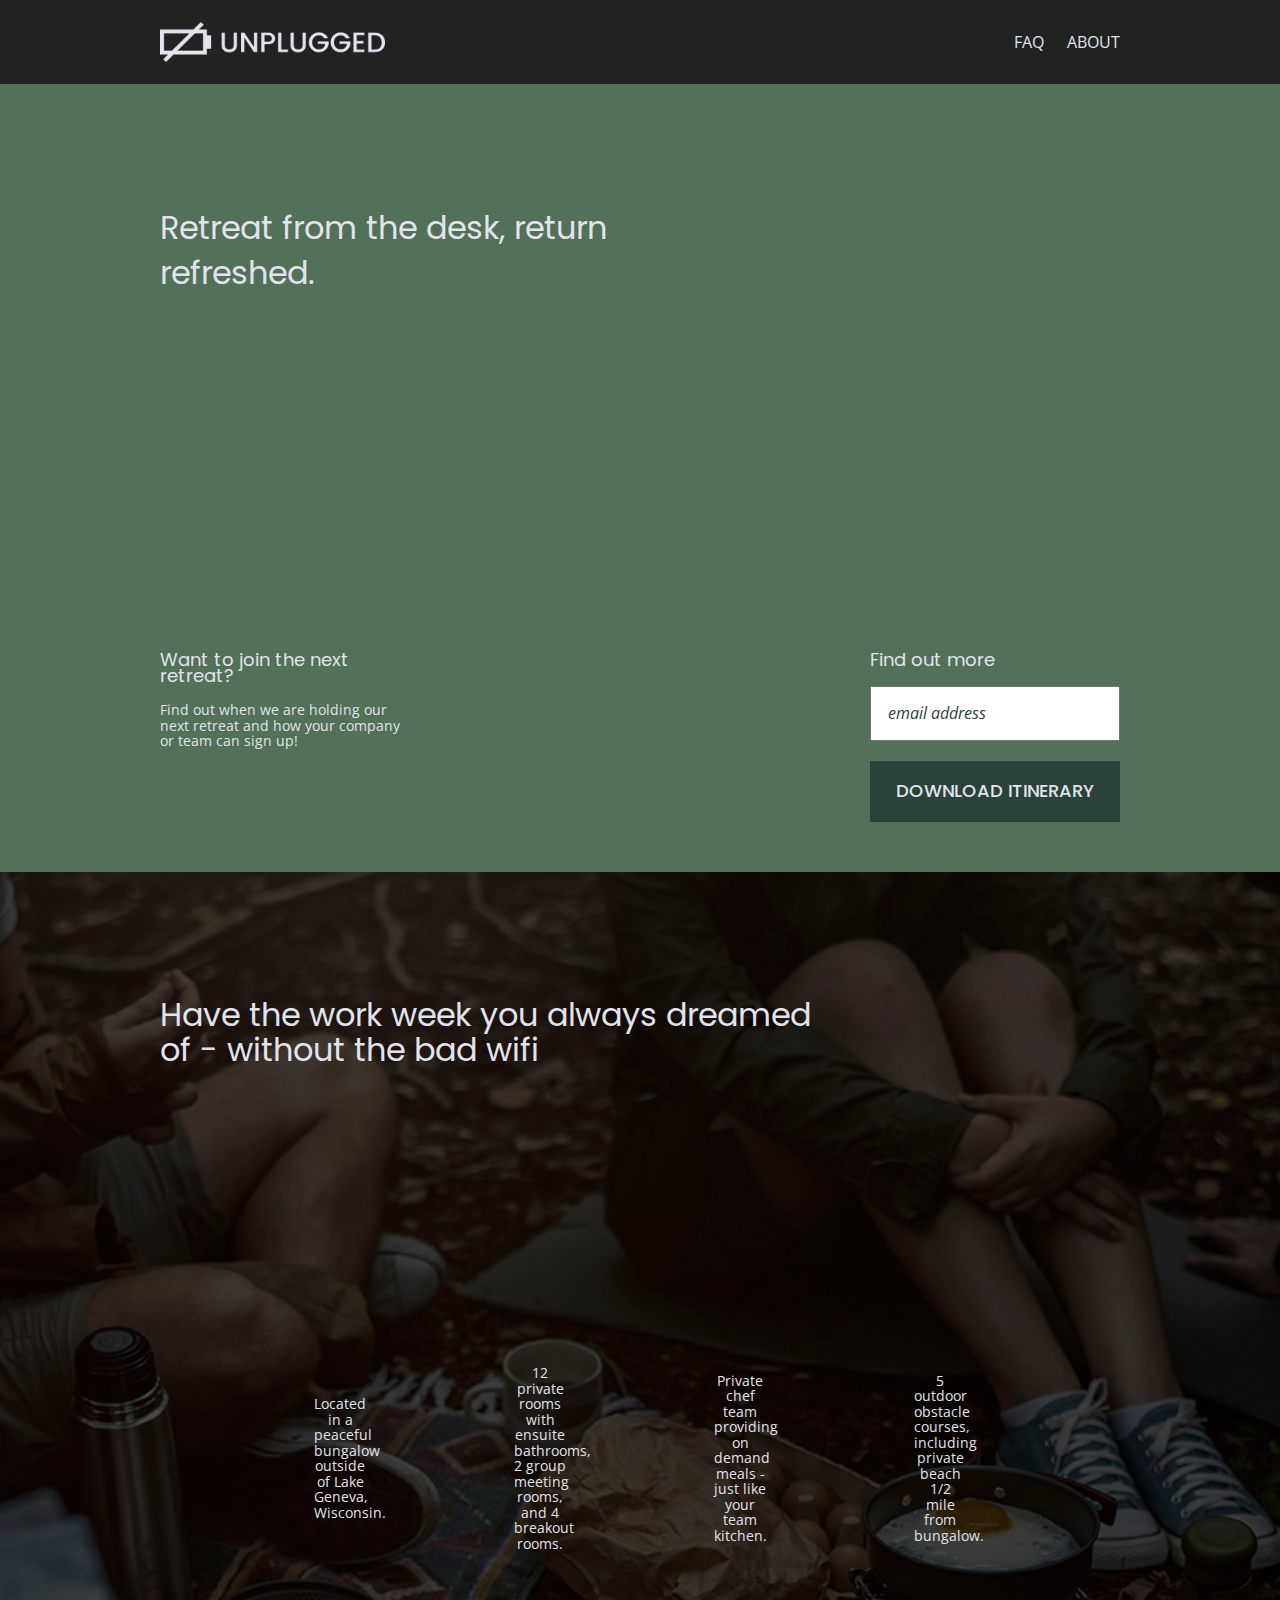
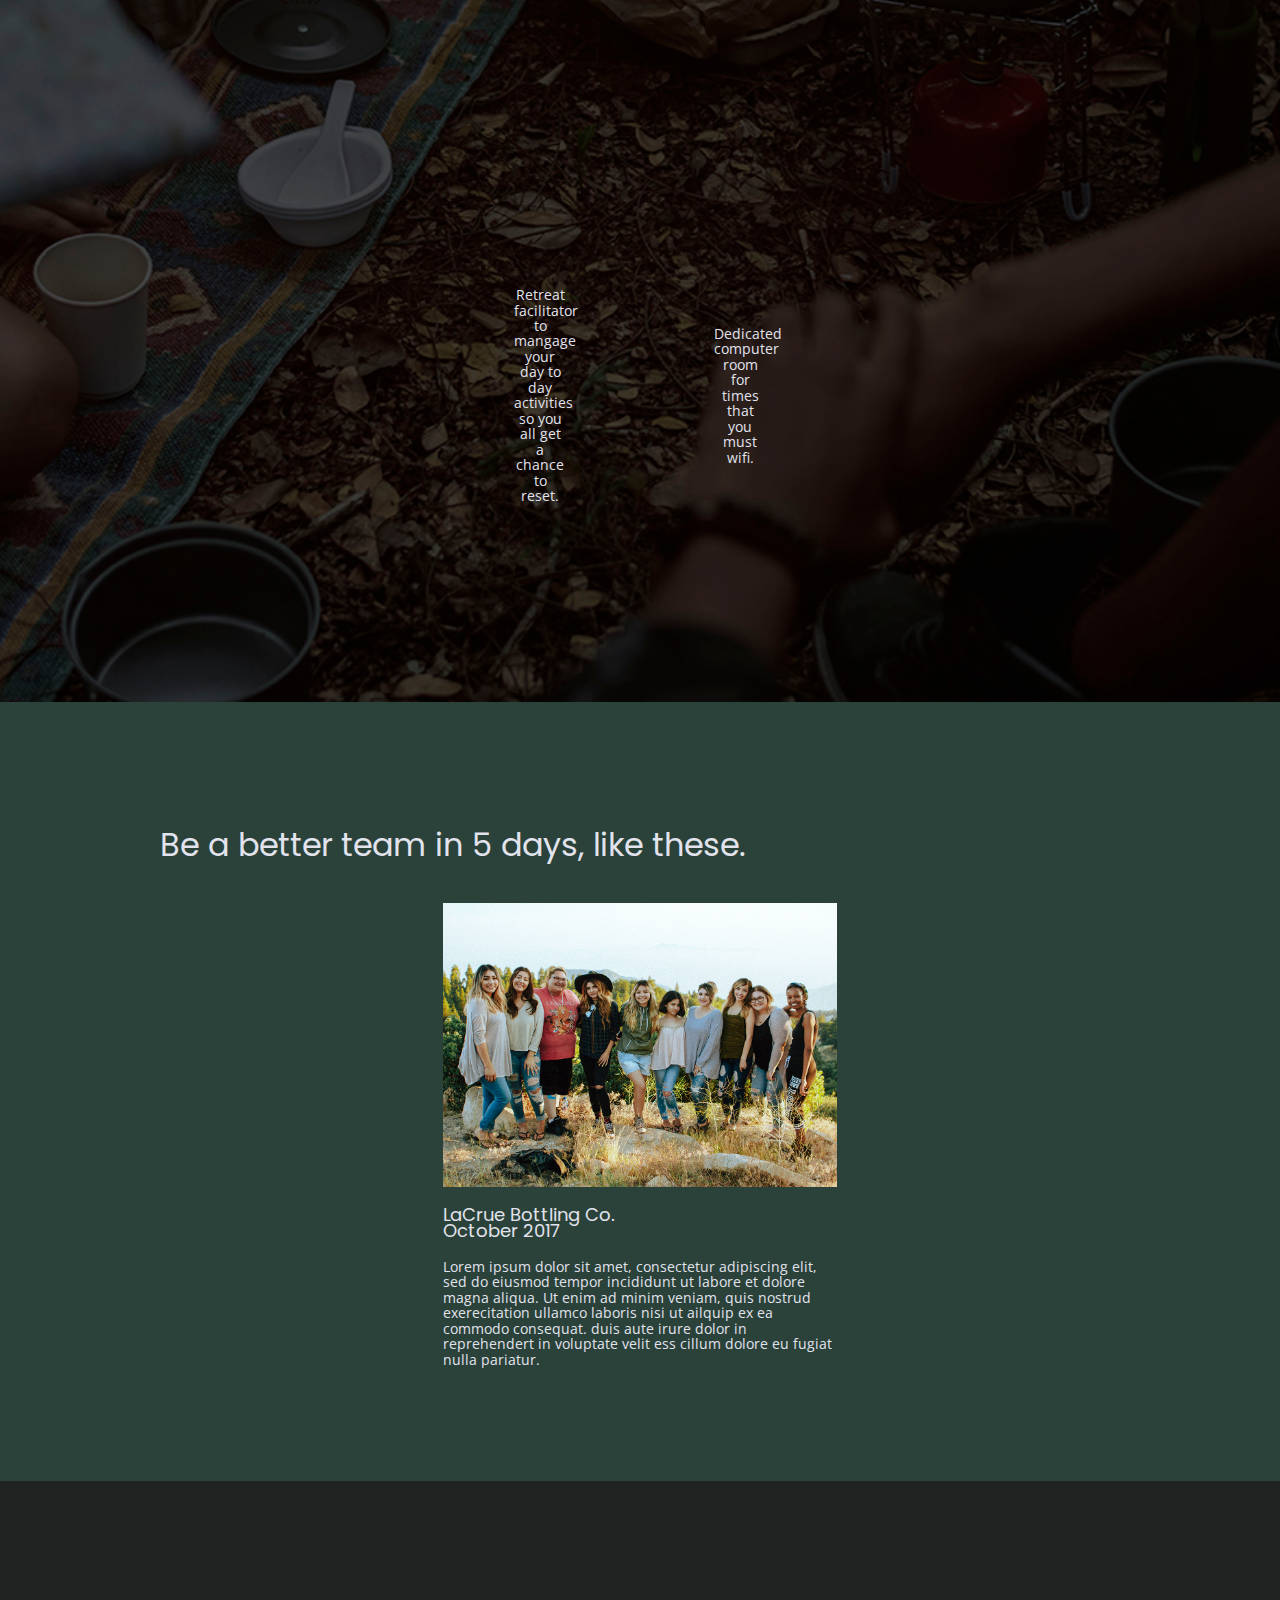
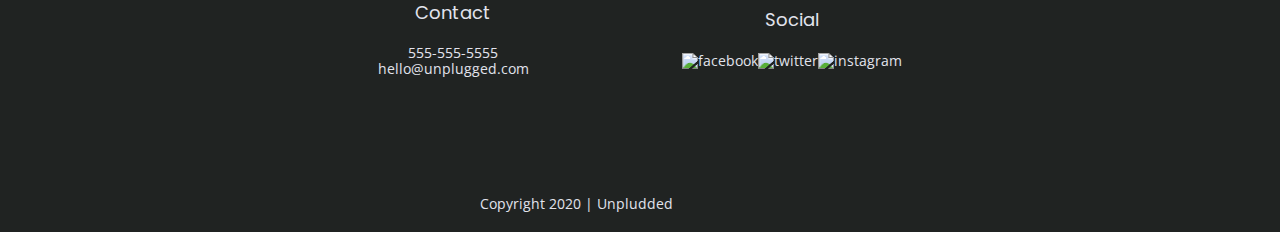
==== commit 710600e1: "Added icons to homepage" ====
--- a/index.html
+++ b/index.html
@@ -15,7 +15,8 @@
   <link rel="stylesheet" href="./css/main.css">
   <!--Google Fonts-->
   <link href="https://fonts.googleapis.com/css?family=Open+Sans:400,700|Poppins:500,700" rel="stylesheet">
-
+  <!--FontAwesome-->
+  <link rel="stylesheet" href="https://use.fontawesome.com/releases/v5.13.0/css/all.css" integrity="sha384-Bfad6CLCknfcloXFOyFnlgtENryhrpZCe29RTifKEixXQZ38WheV+i/6YWSzkz3V" crossorigin="anonymous">
   <meta name="theme-color" content="#fafafa">
 </head>
 
@@ -76,26 +77,32 @@
         <div class="features-item">
           <article>
             <p class="fontawesome-icon"></p>
+              <i class="fas fa-campground"></i>
             <p class="features-item-description">Located in a peaceful bungalow outside of Lake Geneva, Wisconsin.</p>
           </article>
           <article>
             <p class="fontawesome-icon"></p>
+              <i class="fas fa-bed"></i>
             <p class="features-item-description">12 private rooms with ensuite bathrooms, 2 group meeting rooms, and 4 breakout rooms.</p>
           </article>
           <article>
             <p class="fontawesome-icon"></p>
+              <i class="fas fa-utensils"></i>
             <p class="features-item-description">Private chef team providing on demand meals - just like your team kitchen.</p>
           </article>
           <article>
             <p class="fontawesome-icon"></p>
+              <i class="fas fa-shoe-prints"></i>
             <p class="features-item-description">5 outdoor obstacle courses, including private beach 1/2 mile from bungalow.</p>
           </article>
           <article>
             <p class="fontawesome-icon"></p>
+              <i class="fas fa-smile"></i>
             <p class="features-item-description">Retreat facilitator to mangage your day to day activities so you all get a chance to reset.</p>
           </article>
           <article>
             <p class="fontawesome-icon"></p>
+              <i class="fas fa-wifi"></i>
             <p class="features-item-description">Dedicated computer room for times that you must wifi.</p>
           </article>
         </div>
--- a/css/main.css
+++ b/css/main.css
@@ -281,6 +281,14 @@
   text-align: left;
 }
 
+.features i {
+  display:flex;
+  justify-content: center;
+  align-items: center;
+	font-size: 3.75em;
+  margin-bottom: 40px;
+}
+
 .features article {
   width: 85%;
   margin: 48px 0;
@@ -337,6 +345,22 @@
   line-height: 1.2em;
   text-align: left;
   font-size: 2.1em;
+}
+
+.map figure {
+    width: 100%;
+    height: 0;
+    padding-bottom: 80%;
+    overflow: hidden;
+    position: relative;
+}
+
+.map iframe {
+    width: 100%;
+    height: 100%;
+    position: absolute;
+    top: 0;
+    left: 0;
 }
 
 .contact-section {
@@ -568,14 +592,30 @@
     width:60%;
   }
 /* About */
-.mission-content {
+  .mission-content {
     display: flex;
     justify-content: space-between;
     align-items: center;
   }
 
-.mission-content p {
+  .mission-content p {
     width:420px;
+  }
+
+  .map figure {
+    width: 100%;
+    height: 0;
+    padding-bottom: 46%;
+    overflow: hidden;
+    position: relative;
+  }
+
+  .map iframe {
+    width: 100%;
+    height: 100%;
+    position: absolute;
+    top: 0;
+    left: 0;
   }
 
 .contact-section .content-wrapper h2 {
@@ -671,7 +711,24 @@
   .mission h2,
   .contact-section .content-wrapper {
     width: 80%;
-    }
+  }
+
+  .map figure {
+    width: 100%;
+    height: 0;
+    padding-bottom: 37.5%;
+    overflow: hidden;
+    position: relative;
+  }
+
+  .map iframe {
+    width: 100%;
+    height: 100%;
+    position: absolute;
+    top: 0;
+    left: 0;
+  }
+
   .contact-section .content-wrapper{
     margin-bottom: 95px;
   }
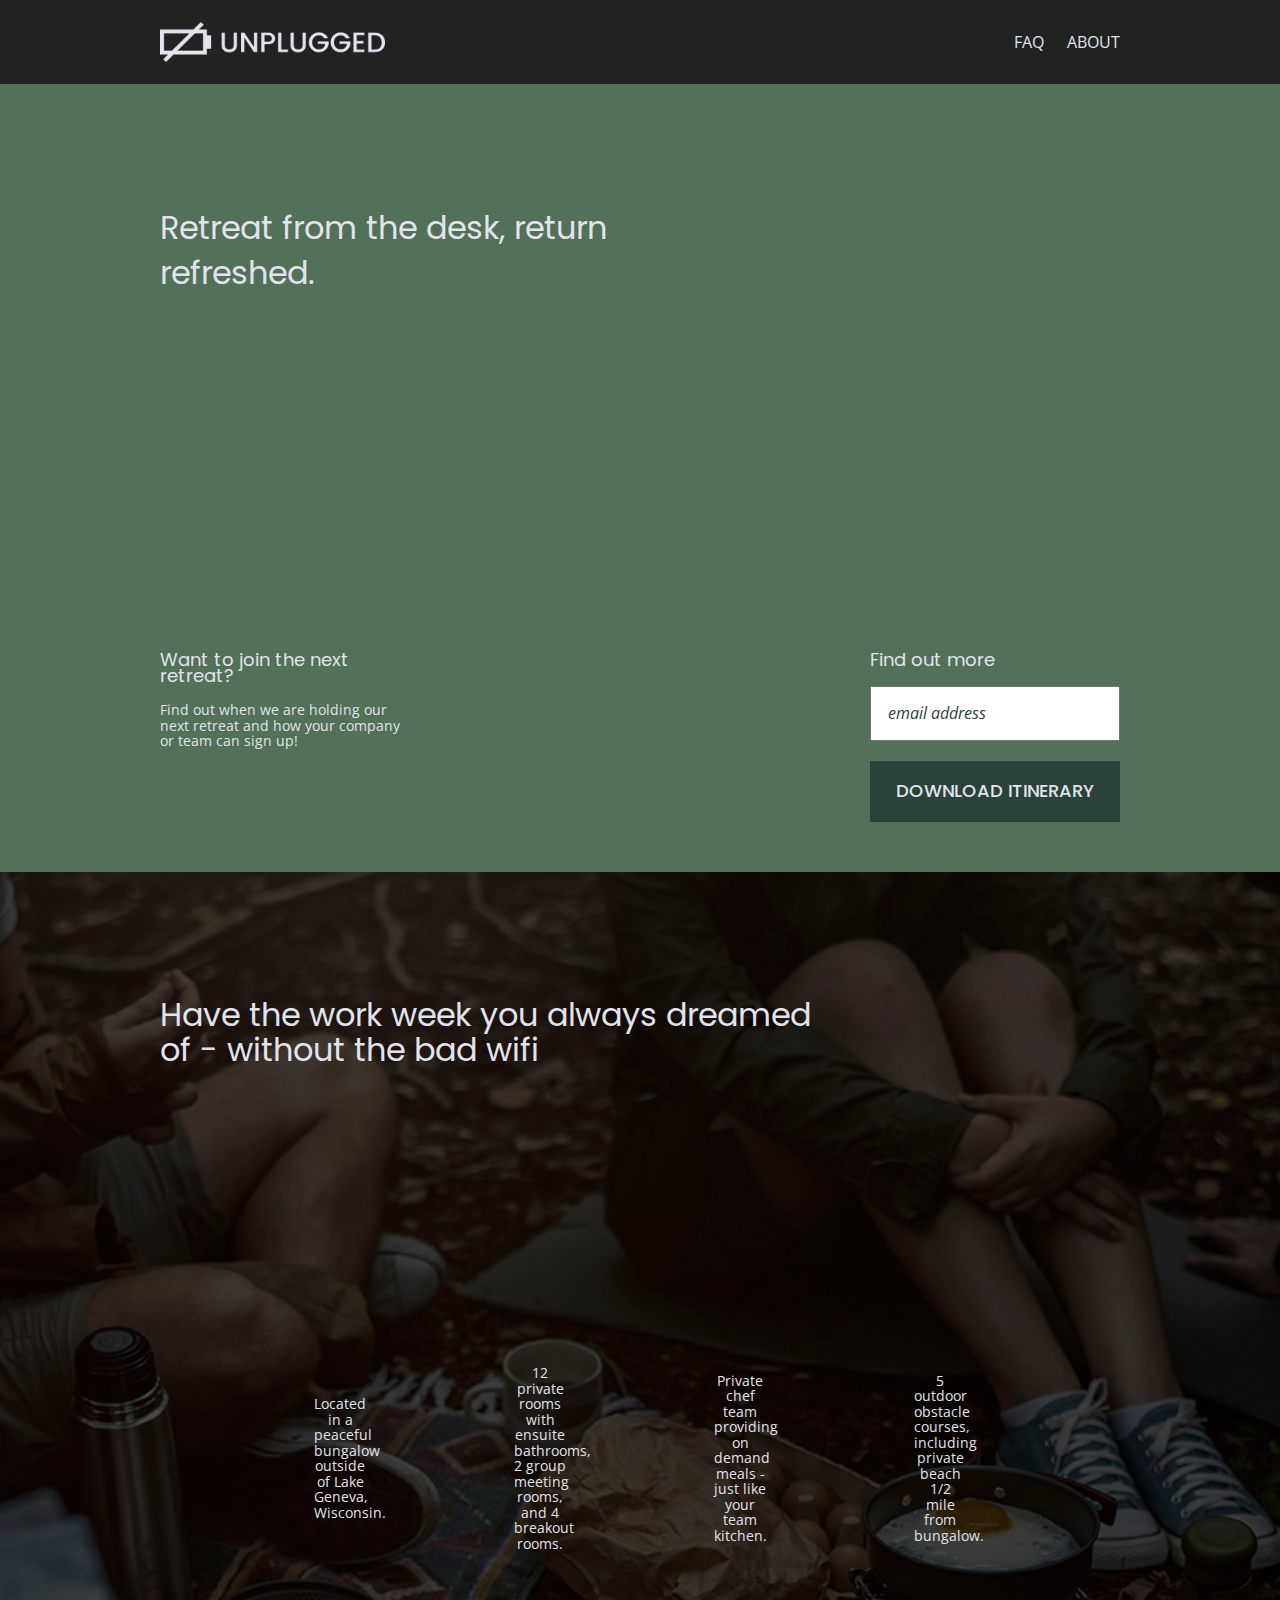
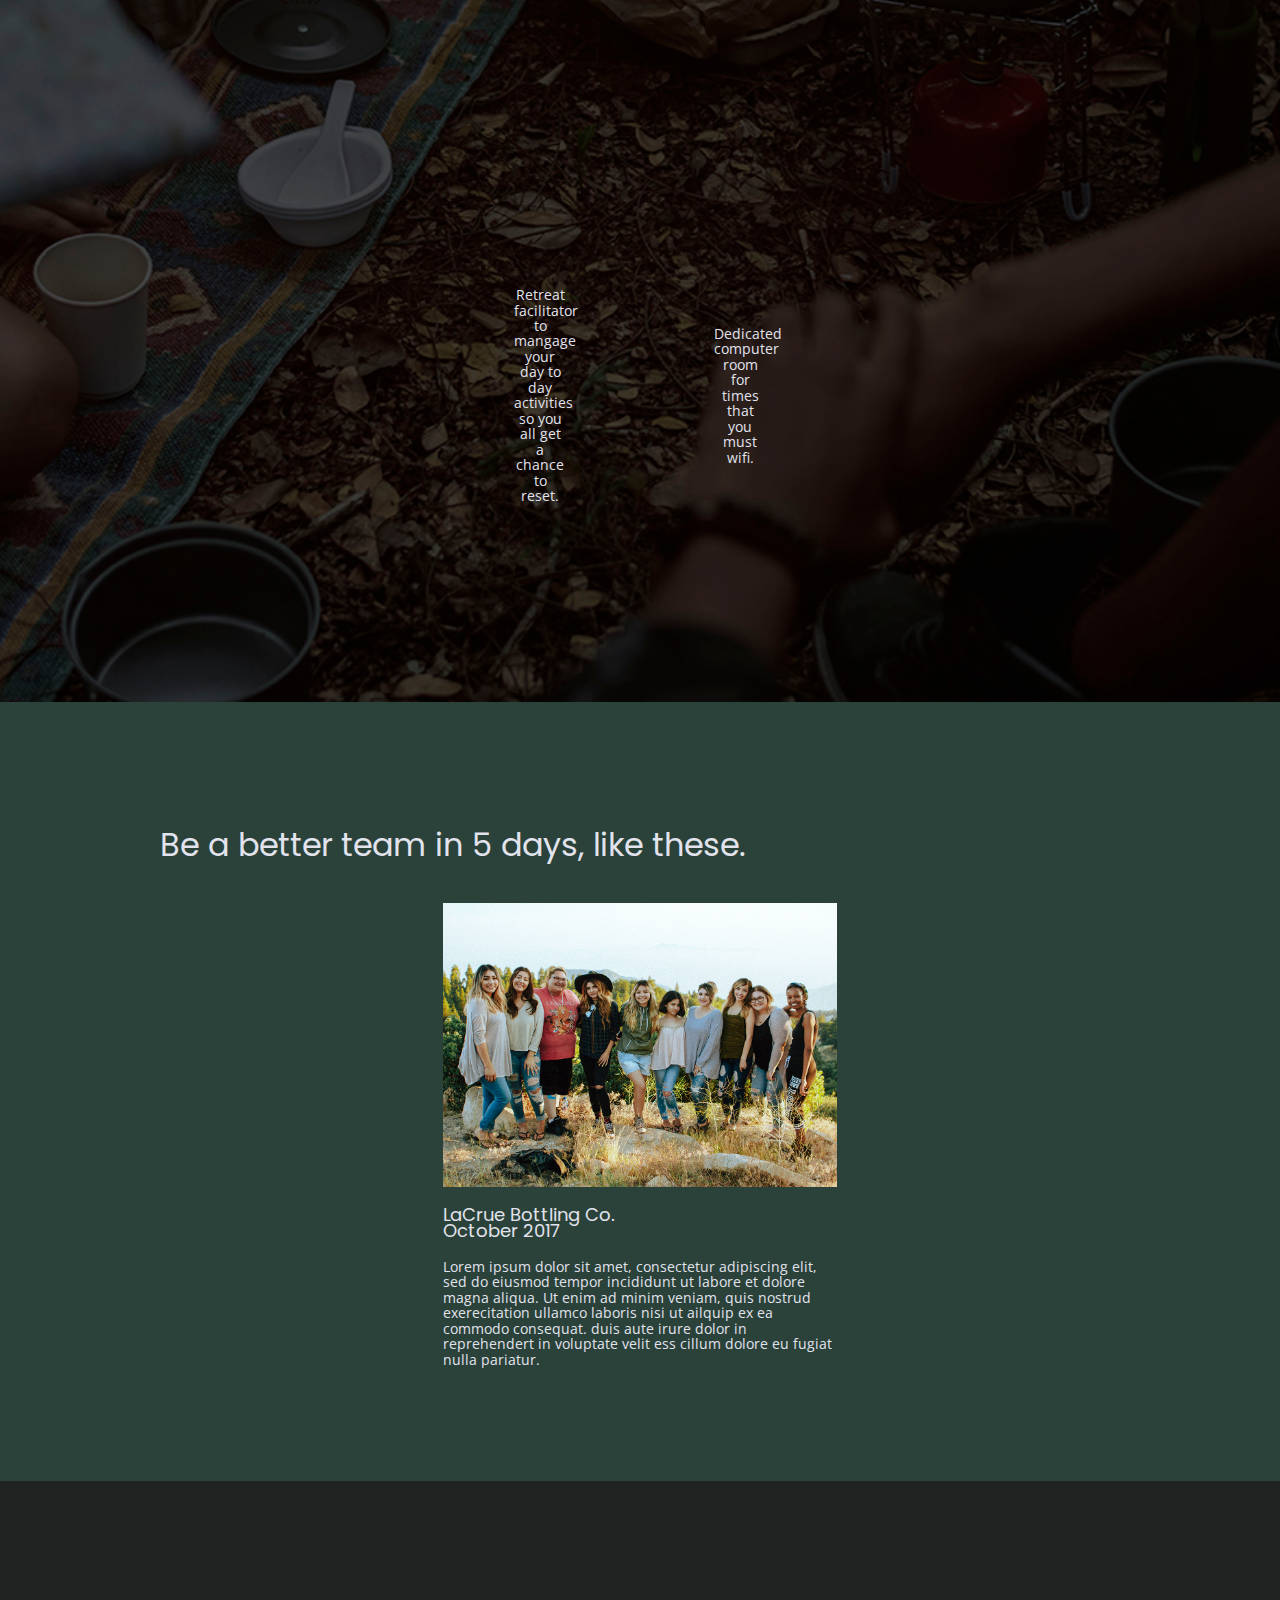
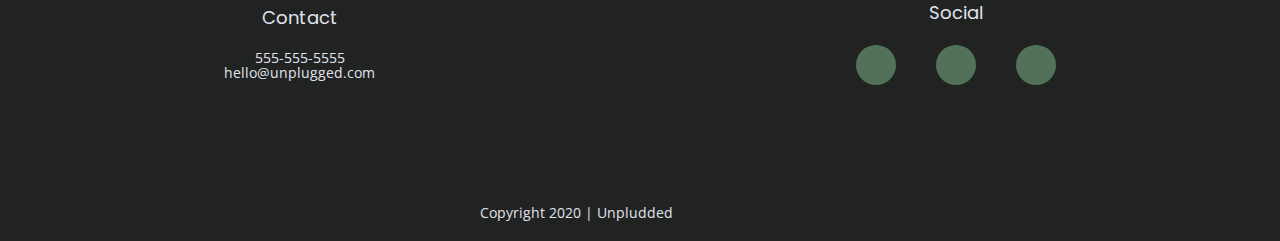
==== commit cad4f4b1: "Added social icons to the footer" ====
--- a/index.html
+++ b/index.html
@@ -139,9 +139,9 @@
             <div class="social">
               <h4>Social</h4>
                 <div class="social-icons">
-                    <p><a href="https://www.facebook.com/yoursite" target="_blank"><img src"" alt="facebook"/></a></p>
-                    <p><a href="https://www.twitter.com/" target="_blank"><img src="" alt="twitter"/></a></p>
-                    <p><a href="https://www.instagram.com/" target="_blank"><img src="" alt="instagram"/></a></p>
+                  <p><a href="https://www.facebook.com/yoursite" target="_blank"><i class="fab fa-facebook"></i></a></p>
+                  <p><a href="https://www.twitter.com/" target="_blank"><i class="fab fa-twitter"></i></a></p>
+                  <p><a href="https://www.instagram.com/" target="_blank"><i class="fab fa-instagram"></i></a></p>
                 </div>
             </div>
         </div> <!-- footer content ends -->
--- a/css/main.css
+++ b/css/main.css
@@ -232,6 +232,14 @@
   display: flex;
   justify-content: space-around;
   align-items: center;
+  background-color: #527158;
+  border-radius: 50%;
+  width: 40px;
+  height: 40px;
+}
+
+footer .social-icons p i {
+  font-size: 1.31em;
 }
 
 footer .copyright {
@@ -644,18 +652,24 @@
 
 /* Footer */
   footer .content-wrapper {
-    width: 41%;
+    width: 65%;
     margin: 100px 0;
   }
 
-  .footer-content {
+  footer .footer-content {
     display: flex;
     justify-content:space-between;
     align-items: center;
+    flex-direction: row;
   }
 
   footer .contact {
     margin-bottom: 0;
+  }
+
+  footer .social-icons {
+  width: 12.5em;
+  justify-content: space-between;
   }
 
   footer .copyright {
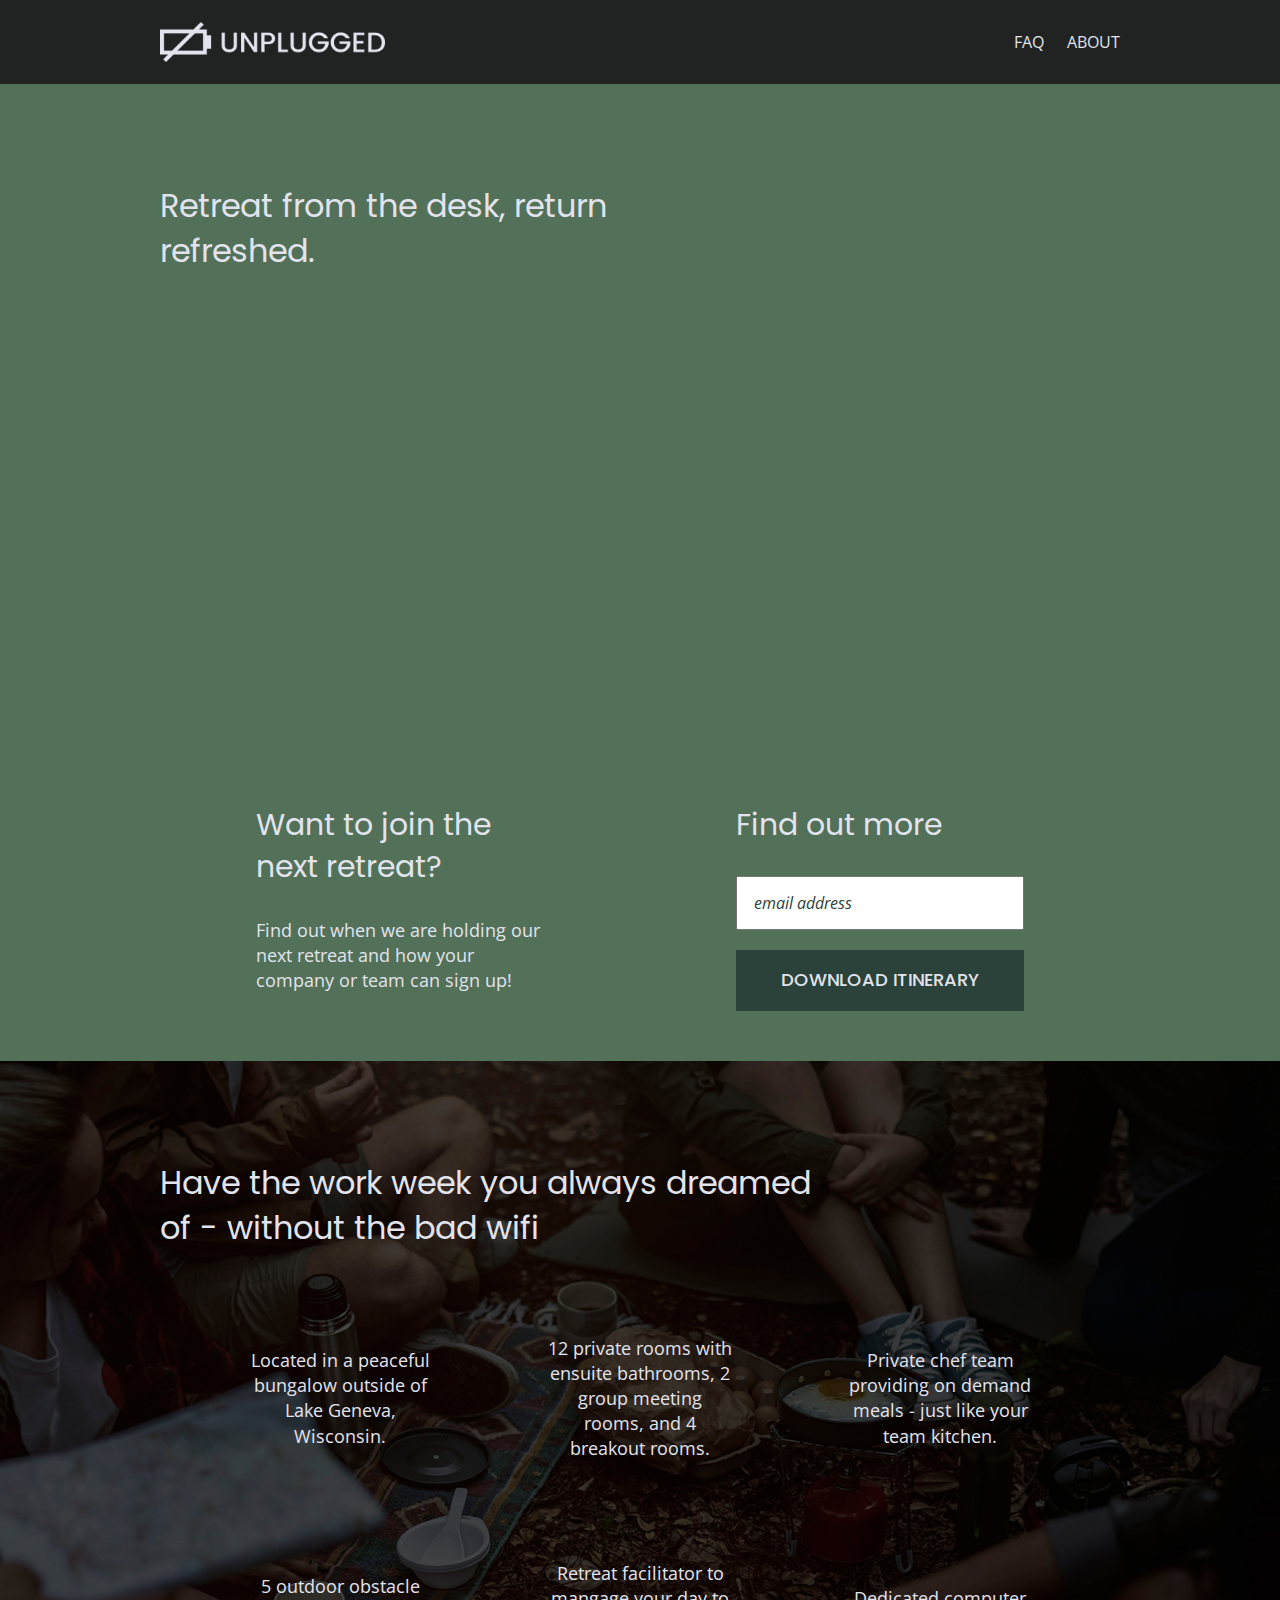
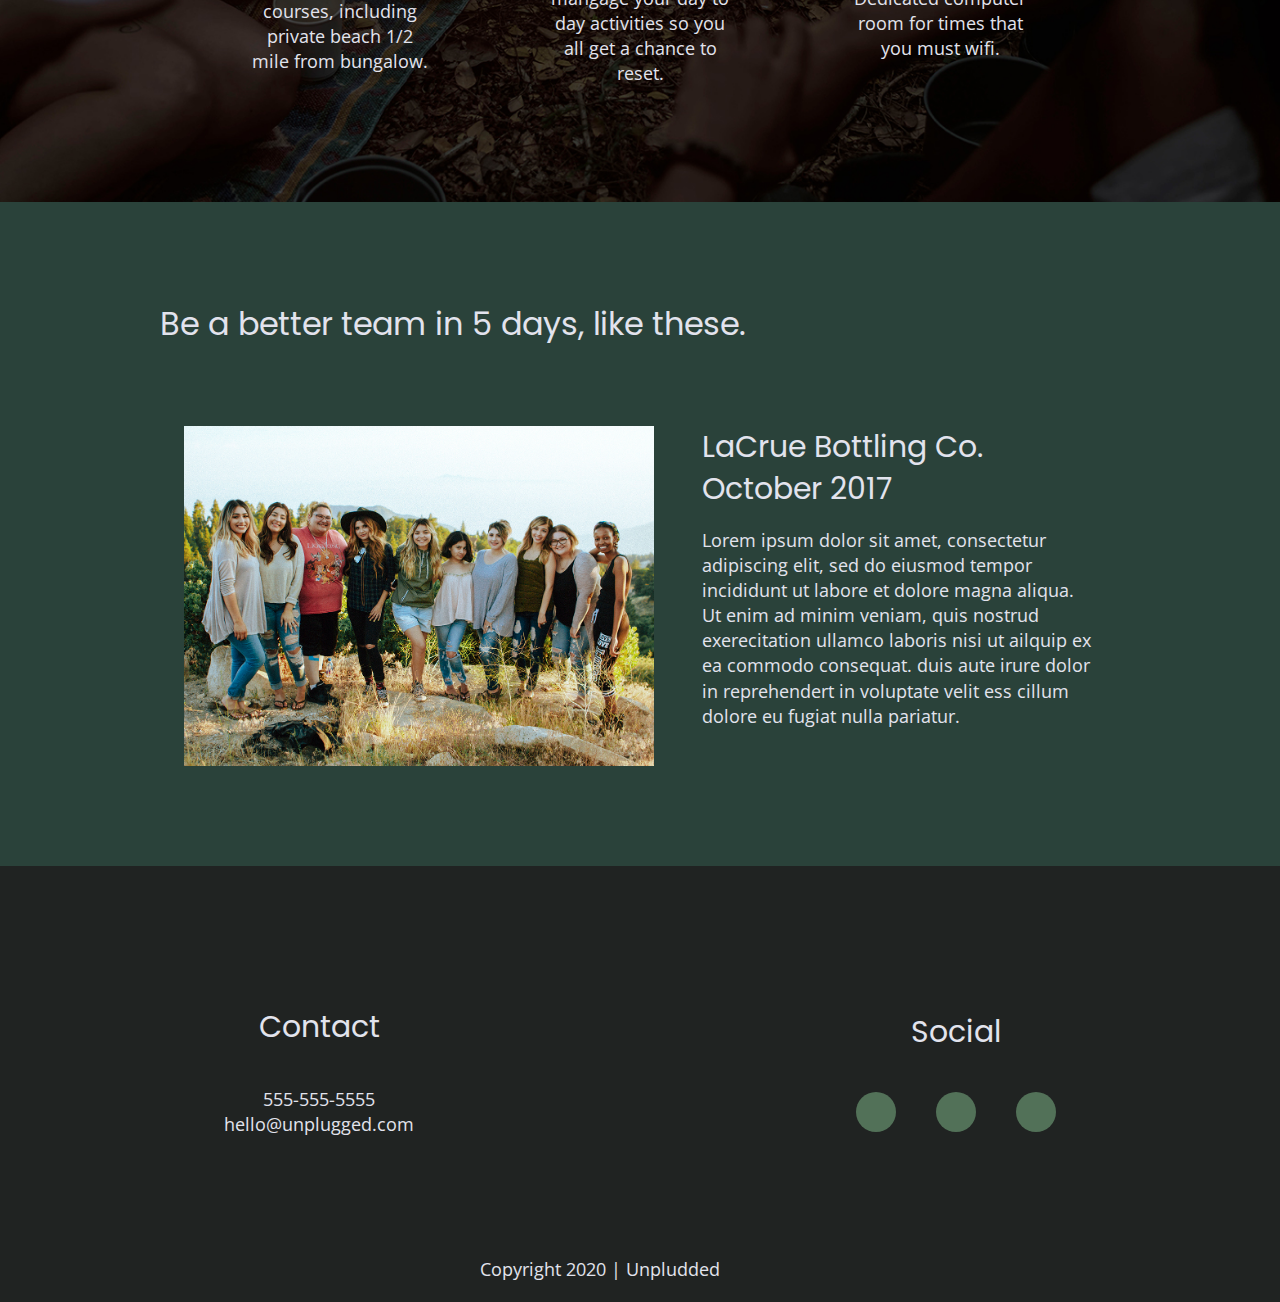
==== commit 9021869d: "Made changes to css and html to look like site design" ====
--- a/index.html
+++ b/index.html
@@ -113,12 +113,10 @@
       <div class="content-wrapper">
         <h2>Be a better team in 5 days, like these.</h2>
         <article>
-          <div>
             <figure>
-              <a href="">
-                <img src="./img/review-img.jpg" alt="LaCrue Team Image">
-              </a>
+                <img src="./img/review-img.jpg" alt="LaCrue Team Image"/>
             </figure>
+            <div>
             <h3>LaCrue Bottling Co.<br>
               October 2017</h3>
               <p>Lorem ipsum dolor sit amet, consectetur adipiscing elit, sed do eiusmod tempor incididunt ut labore et dolore magna aliqua. Ut enim ad minim veniam, quis nostrud exerecitation ullamco laboris nisi ut ailquip ex ea commodo consequat. duis aute irure dolor in reprehendert in voluptate velit ess cillum dolore eu fugiat nulla pariatur.</p>
--- a/css/main.css
+++ b/css/main.css
@@ -122,20 +122,17 @@
 h2 {
   font-family: 'Poppins', sans-serif;
   font-size: 2em;
-  line-height: 1.08em;
 }
 
 h3,
 h4 {
   font-family: 'Poppins', sans-serif;
   font-size: 1.13em;
-  line-height: 0.88em;
   font-weight: normal;
 }
 
 p {
   font-size: 0.88em;
-  line-height: 1.1em;
   color: #e2e3ed;
 }
 
@@ -172,6 +169,12 @@
   padding: 15px 0;
 }
 
+header .header-divider {
+  border-top: .01em solid #3a3a3a;
+  width:100%;
+
+}
+
 header .content-wrapper {
   display: flex;
   justify-content: center;
@@ -187,6 +190,7 @@
 .header-divider {
   width: 100%;
   height: 1px;
+  margin-top: 15px;
 }
 
 header nav {
@@ -254,14 +258,15 @@
   justify-content: center;
   flex-flow: row wrap;
   background: url(../img/hero-img.jpg)no-repeat center #527158;
-  background-size: cover;
-  min-height: 500px;
+  min-height: 640px;
 }
 
 .hero-area h1 {
   text-align: left;
   font-family: 'Poppins', sans-serif;
   font-weight: normal;
+  padding-right: 42px;
+  margin: 0px;
 }
 
 /* Aside */
@@ -273,6 +278,11 @@
   background-color: #527158;
 }
 
+aside .content-wrapper{
+  margin-bottom:50px;
+  margin-top: 27px;
+}
+
 /* Features */
 .features {
   display: flex;
@@ -283,10 +293,10 @@
 }
 
 .features h2{
-  margin-bottom: 60px;
   font-family: 'Poppins', sans-serif;
   font-weight: normal;
   text-align: left;
+  padding-right: 35px;
 }
 
 .features i {
@@ -299,7 +309,7 @@
 
 .features article {
   width: 85%;
-  margin: 48px 0;
+  margin: 0;
 }
 
 .features .features-item {
@@ -310,7 +320,7 @@
 }
 
 .features p {
-  margin: 50px;
+  margin: 50px 54px;
   text-align: center;
 }
 
@@ -327,6 +337,7 @@
   font-family: 'Poppins', sans-serif;
   font-weight: normal;
   text-align: left;
+  margin-right: 50px;
 }
 
 .reviews h3 {
@@ -348,7 +359,7 @@
 }
 
 .mission h2{
-  margin: 50px 0;
+  margin: 50px 16px 0 0;
   font-weight: normal;
   line-height: 1.2em;
   text-align: left;
@@ -382,7 +393,7 @@
 .contact-section h2{
   text-align: left;
   font-weight: normal;
-  line-height: 1.3em;
+  margin-top: 0px;
 }
 
 .contact-section p{
@@ -400,6 +411,15 @@
 
 .faq h2 {
   font-weight: normal;
+  margin-top: 0px;
+}
+
+.faq h4 {
+  margin-right: 40px;
+}
+
+.faq p {
+  margin-right:20px;
 }
 
 .faq .content-wrapper{
@@ -408,6 +428,10 @@
   align-items: center;
   flex-flow: row wrap;
   margin: 50px 0;
+}
+
+.faq-content {
+  margin-bottom: 50px;
 }
 
 aside .form {
@@ -559,17 +583,21 @@
 
 /* Hero Area */
 
+.hero-area {
+  background-size: cover;
+}
+
 /* Aside */
   aside .content-wrapper {
     margin: 50px 0;
     display: flex;
-    justify-content: center;
+    justify-content: space-between;
     flex-flow: row wrap;
   }
 
   aside .content-wrapper .form-description,
   aside .content-wrapper .form {
-      width: 37%;
+      width: 45%;
       margin: 0;
   }
 
@@ -584,26 +612,47 @@
   }
 
   .features .features-item-description {
-    width: 26%;
-  }
-
+    width: 68%;
+  }
+
+  .features p {
+    margin: 15px;
+  }
+
+  .features h2 {
+    margin: 0px;
+  }
 /* Reviews */
   .reviews article {
     display: flex;
-    justify-content: center;
-  }
-
+    justify-content: space-between;
+  }
+
+  .reviews article figure,
   .reviews article div {
-    width:41%;
-  }
+    width: 49%;
+  }
+
+  .reviews h2 {
+    margin: 0 50px 40px 0;
+    width: 70%;
+  }
+
   .reviews h3 {
-    width:60%;
+    width:75%;
+    margin:0px;
   }
 /* About */
   .mission-content {
     display: flex;
     justify-content: space-between;
     align-items: center;
+    width: 96%;
+    margin-bottom: 90px;
+  }
+
+  .mission h2{
+    width: 88%;
   }
 
   .mission-content p {
@@ -633,7 +682,7 @@
 .contact-content {
     display:flex;
     justify-content:space-between;
-    align-items: center;
+    align-items: flex-start;
   }
 
 /* FAQ */
@@ -642,11 +691,16 @@
   }
 
 .faq-content {
-    flex-basis: 40%;
+    flex-basis: 45%;
   }
 
 .faq h2 {
     width: 100%;
+  }
+
+  .faq h4, .faq p {
+    font-size: .87em;
+    line-height: 1.12em;
   }
 
 
@@ -682,6 +736,14 @@
     max-width: 960px;
   }
 
+  h3, h4 {
+    font-size: 1.87em;
+  }
+
+  p {
+    font-size: 1.12em;
+  }
+
 /*header*/
   header nav {
     width: 11%;
@@ -694,37 +756,50 @@
 
 /*aside*/
   aside .content-wrapper{
-    justify-content: space-between;
+    justify-content: space-around;
   }
 
   aside .content-wrapper .form-description,
   aside .content-wrapper .form {
-    width: 26%;
+    width: 30%;
+  }
+
+  .form-description p {
+    font-size: 1.12em;
   }
 /*Features*/
   .features h2 {
     width: 70%;
   }
 
-  .features article{
-    flex-basis: 200px;
+  .features .features-item-description {
+    width: 62%;
   }
 
 /* Reviews */
   .reviews article {
     display: flex;
-    justify-content: center;
+    justify-content: space-around;
     flex-flow: row wrap;
     flex-basis: 415px;
   }
 
-    .reviews article div {
-      width:41%;
-    }
+  .reviews article div {
+    width:41%;
+  }
+
+  .reviews h2 {
+    padding-bottom: 40px;
+  }
 /*about page*/
   .mission h2,
-  .contact-section .content-wrapper {
-    width: 80%;
+  .contact-section .content-wrapper h2 {
+    width: 95%;
+    font-size: 3em;
+  }
+
+  .contact-content h4{
+    font-size: 1.9em;
   }
 
   .map figure {
@@ -748,13 +823,18 @@
   }
 
 /*FAQ Page*/
-.faq h2 {
-  width:100%;
-}
-
-.faq-content {
-  flex-basis:435px;
-}
+  .faq h2 {
+    width:100%;
+    font-size: 3em;
+  }
+
+  .faq h4, .faq p {
+    font-size: 1.12em;
+  }
+
+  .faq-content {
+    flex-basis:435px;
+  }
 
 
 
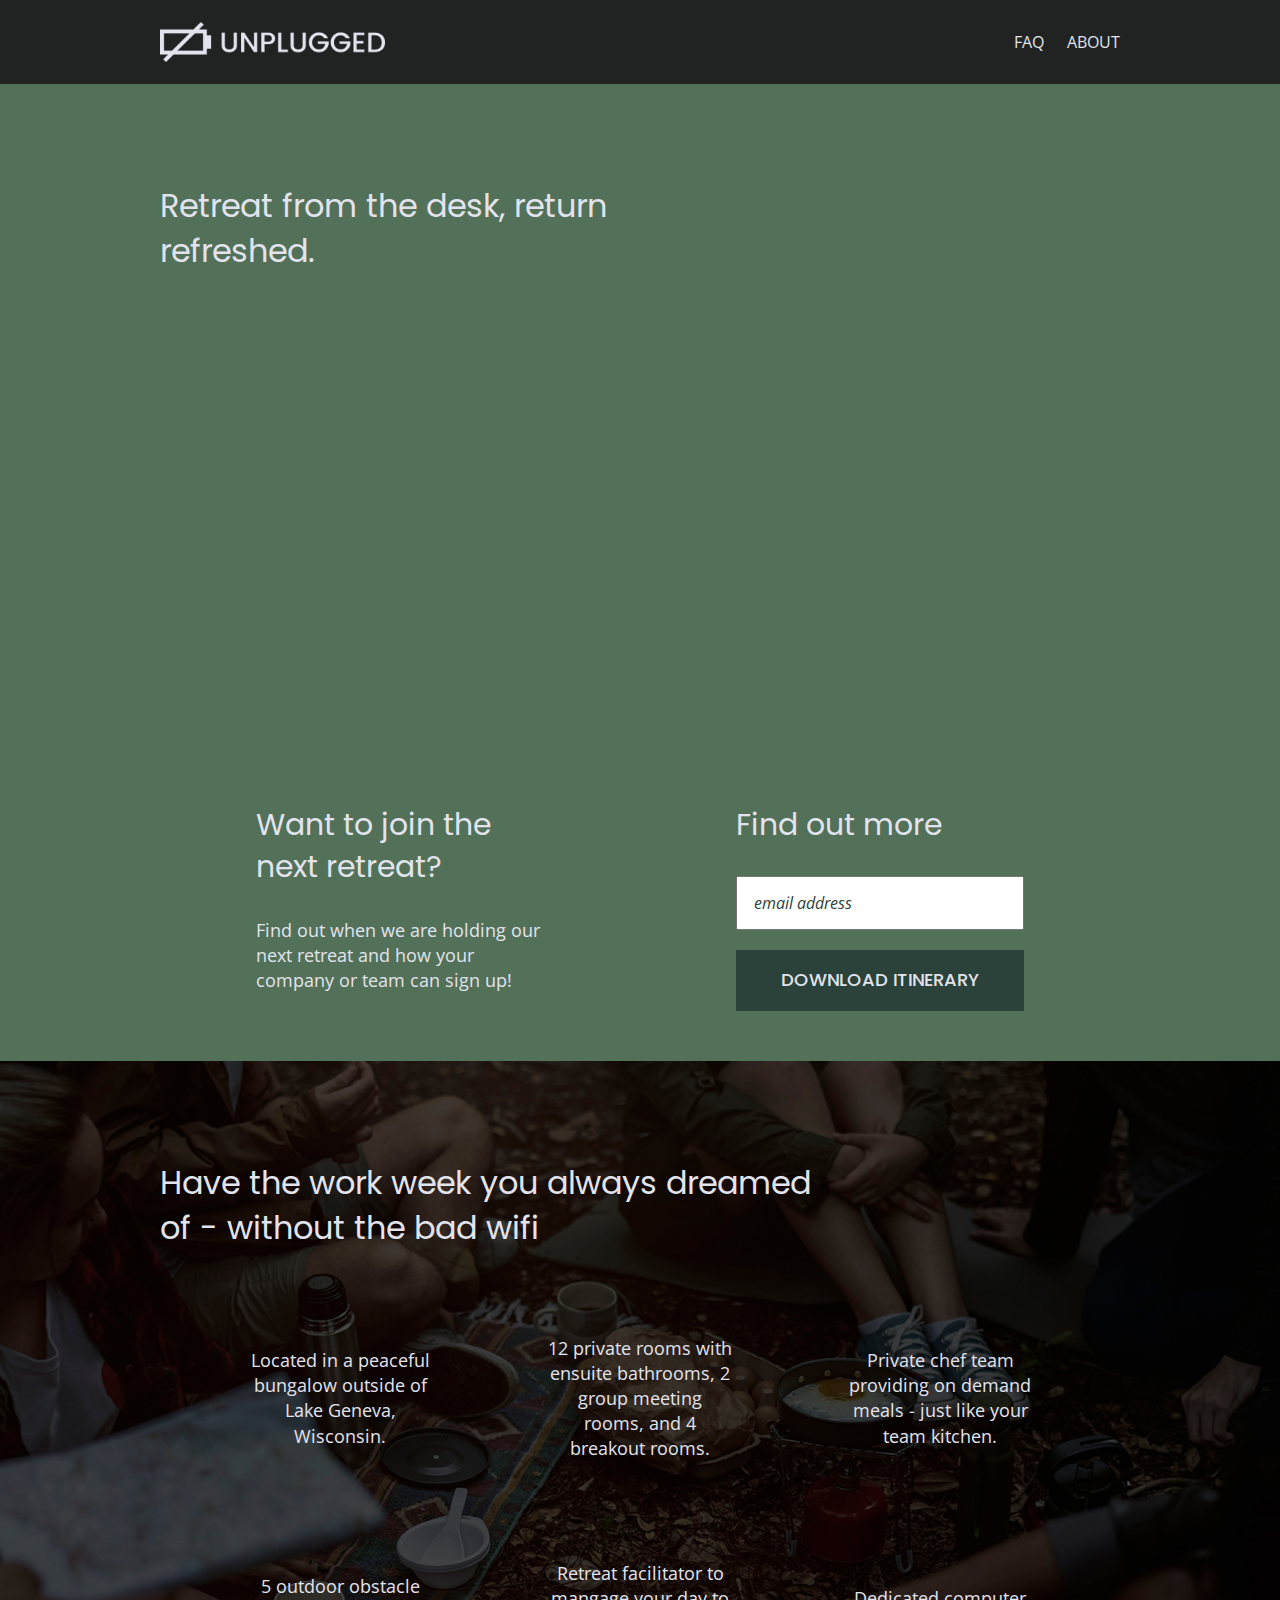
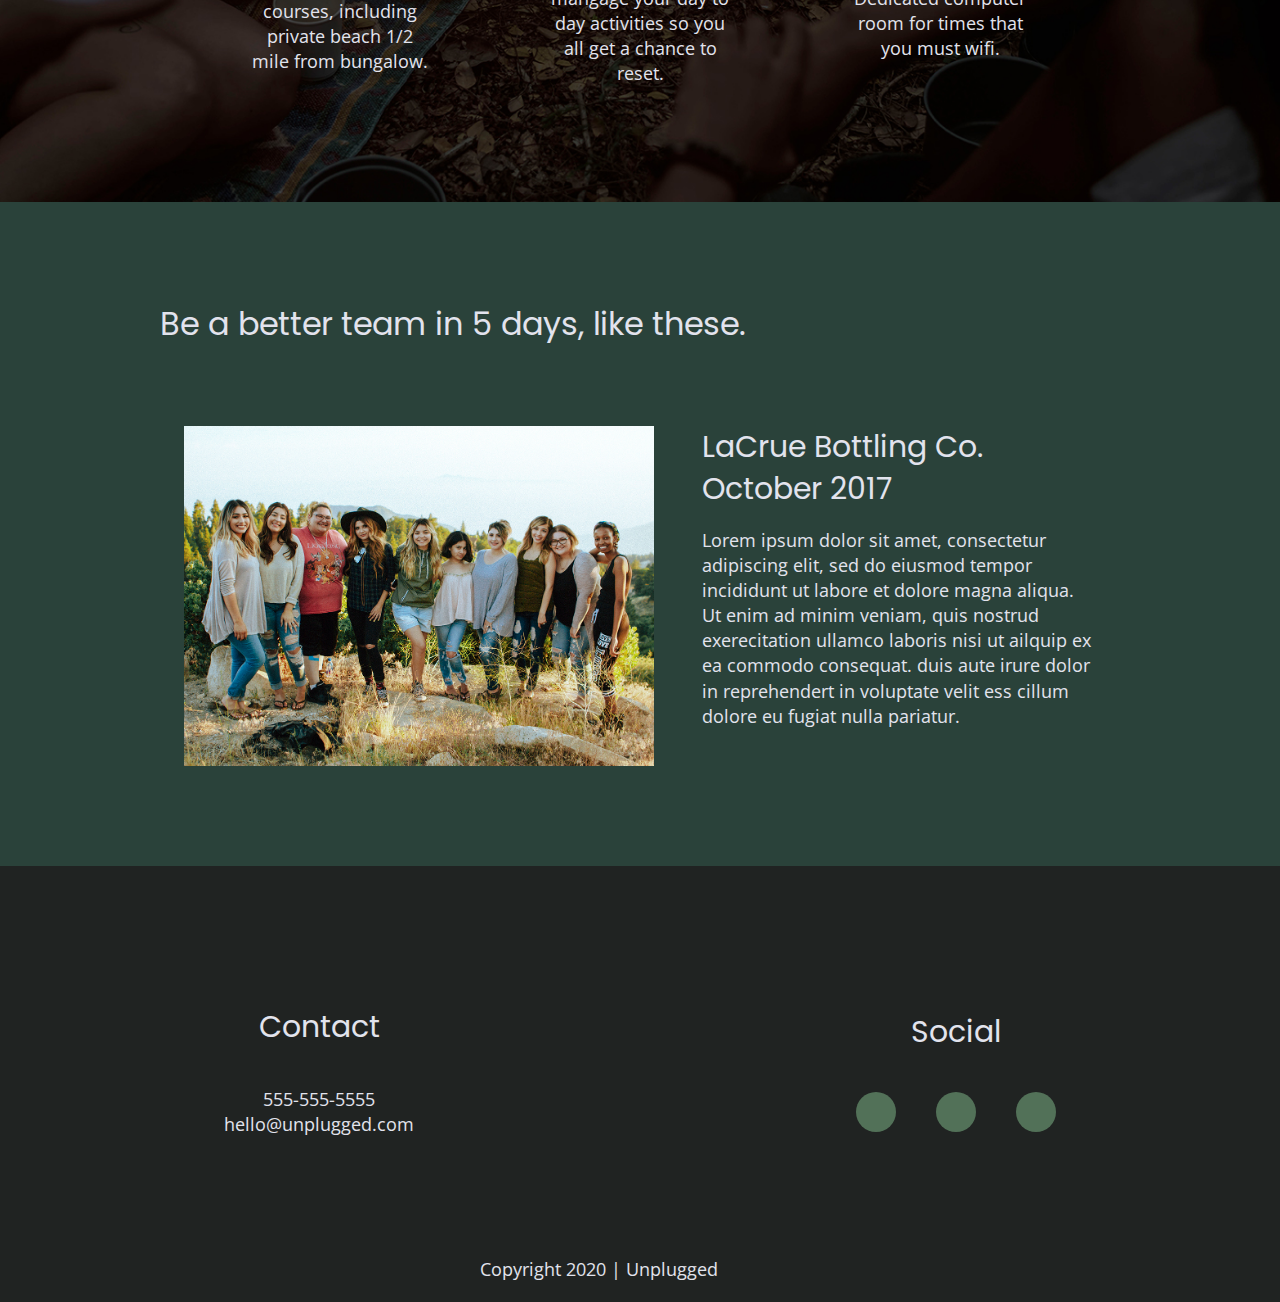
==== commit fd3518d6: "Changed typo on footer in index html" ====
--- a/index.html
+++ b/index.html
@@ -146,7 +146,7 @@
     </div> <!--footer content-wrapper ends-->
 
     <div class="copyright">
-      <p>Copyright 2020 | Unpludded</p>
+      <p>Copyright 2020 | Unplugged</p>
     </div>
   </footer>
 
